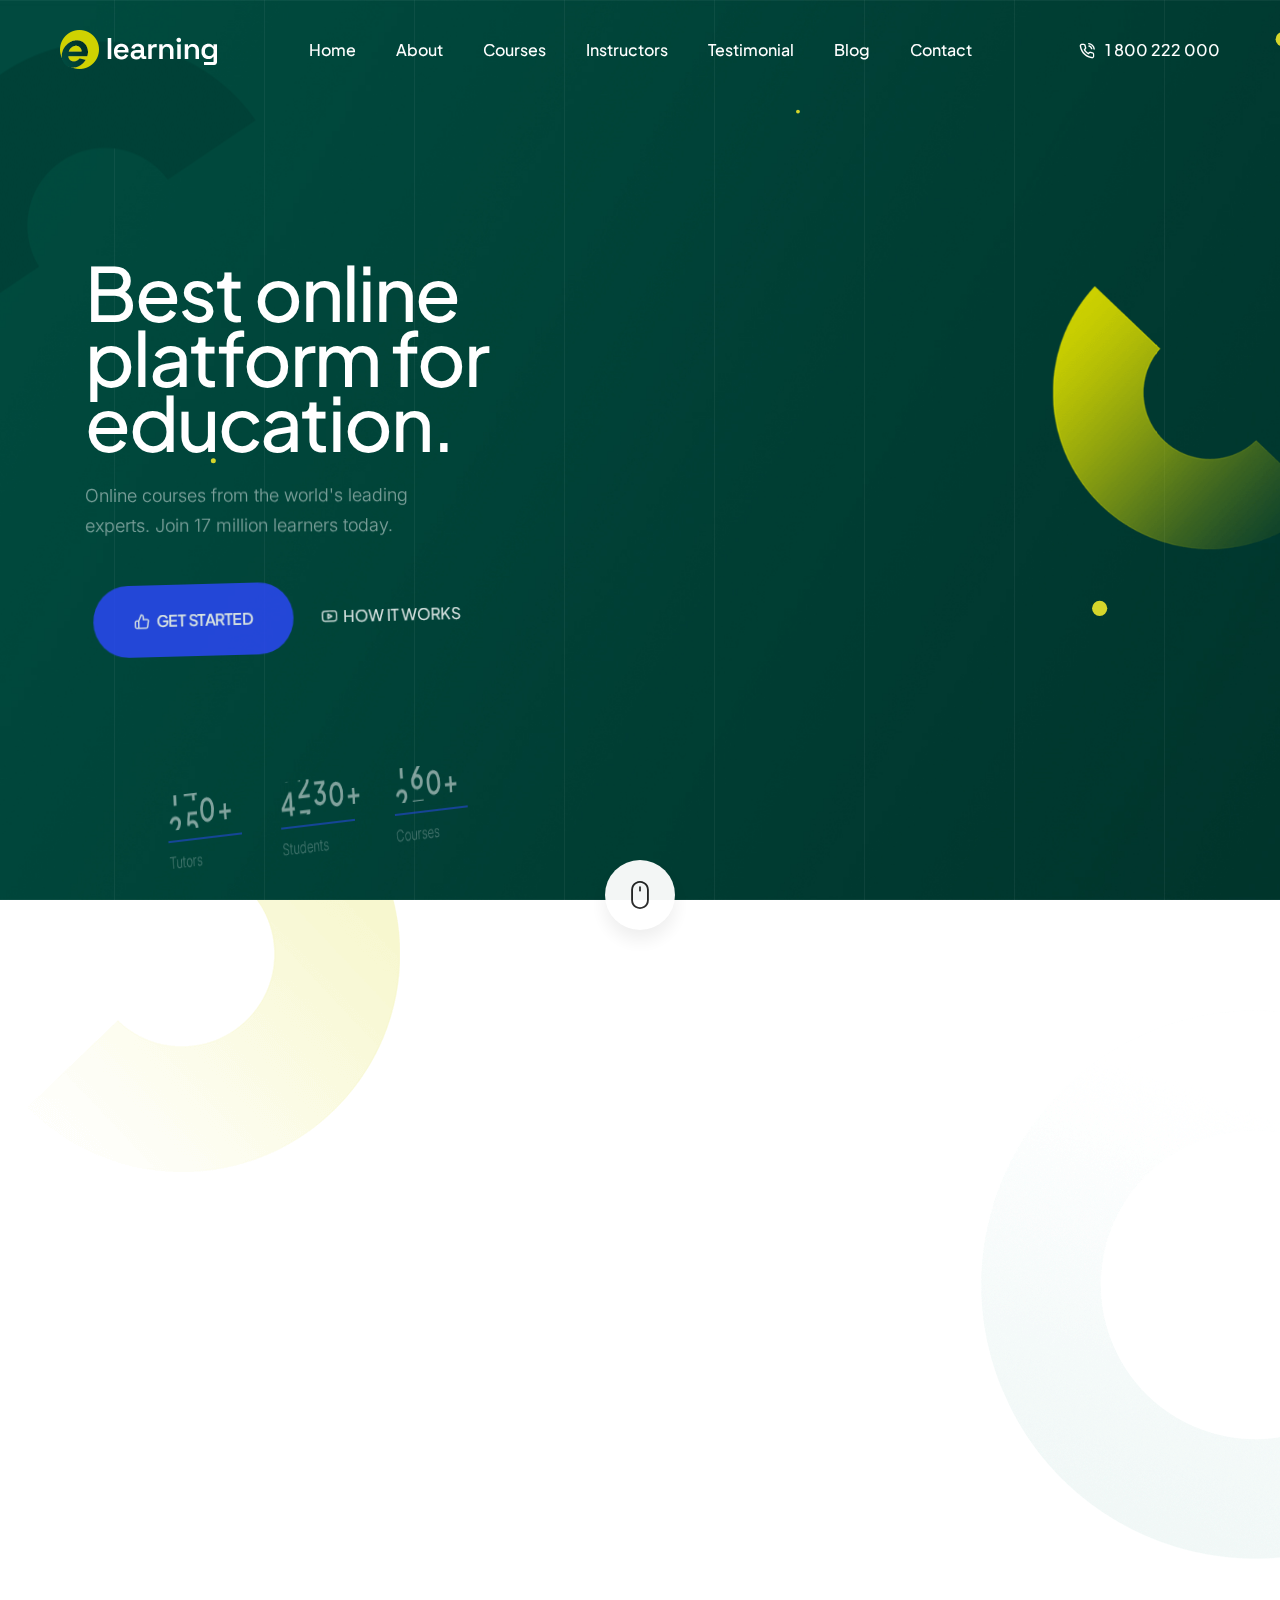
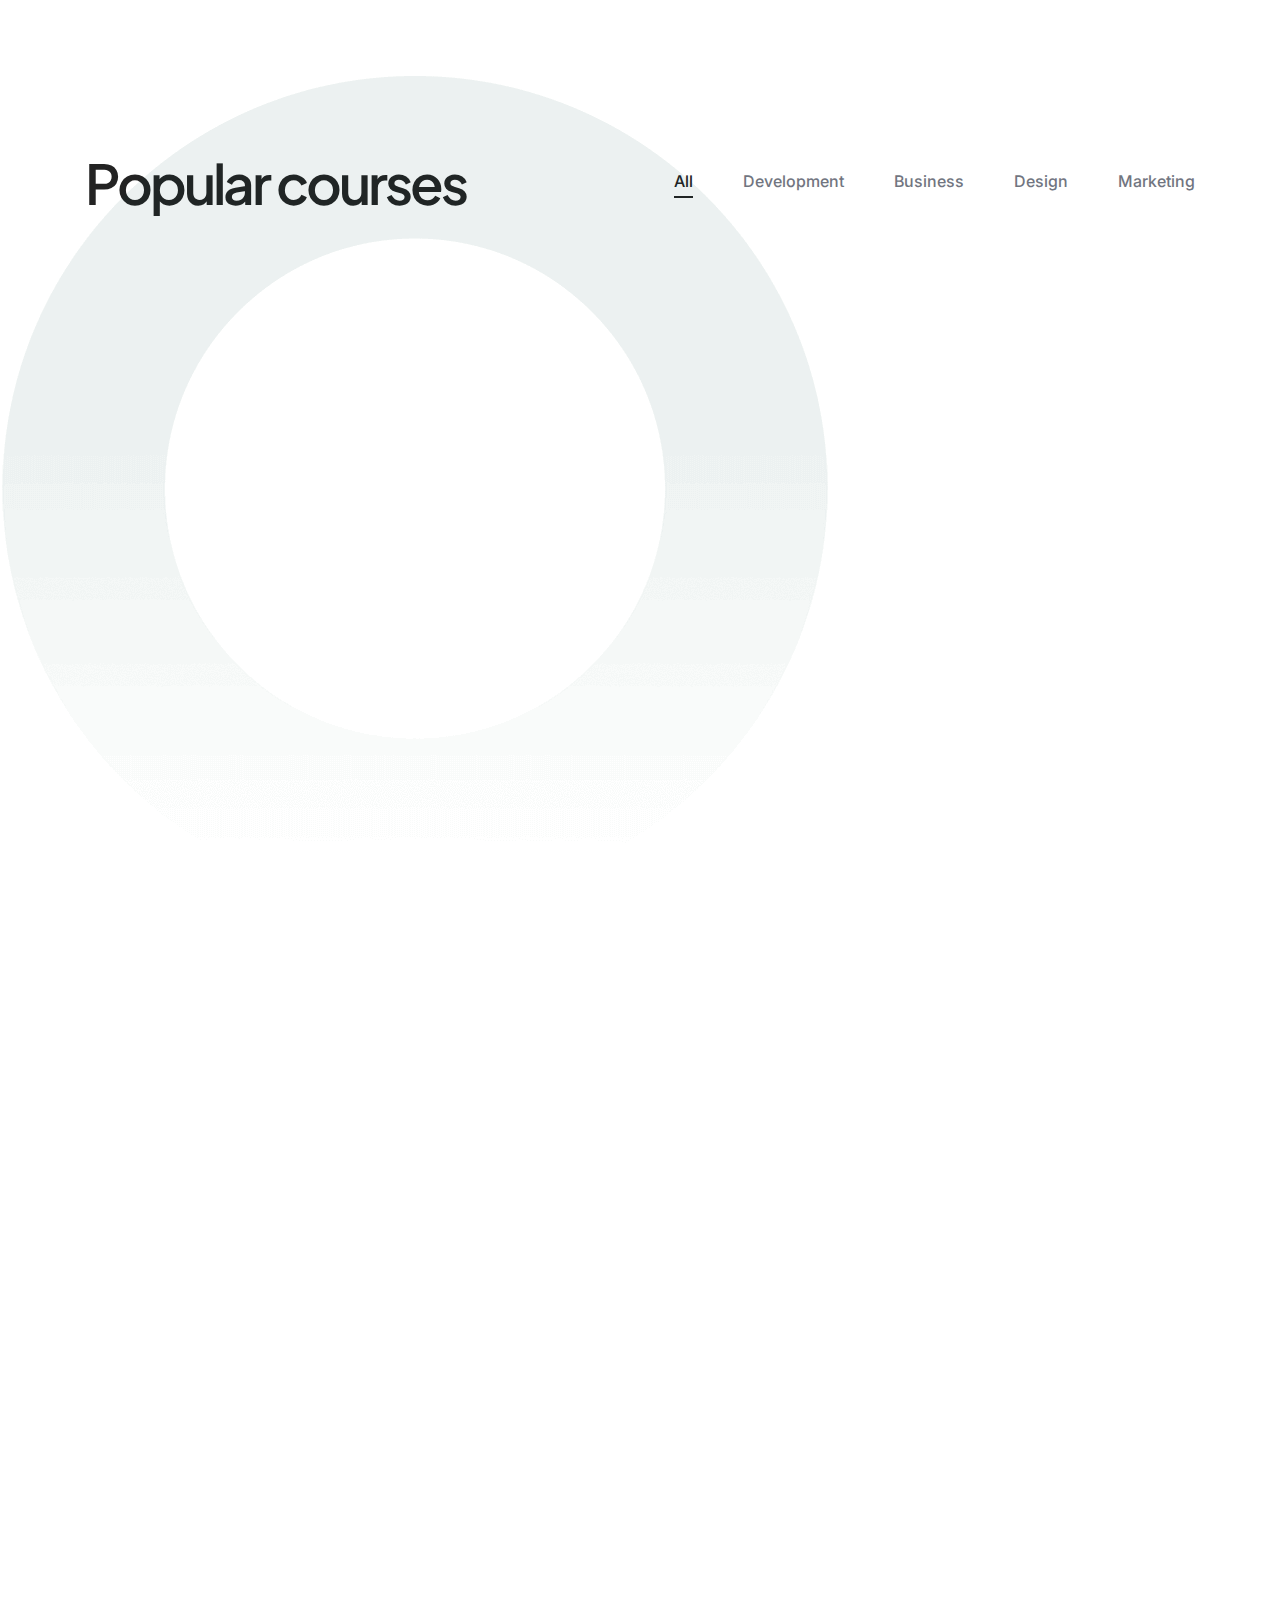
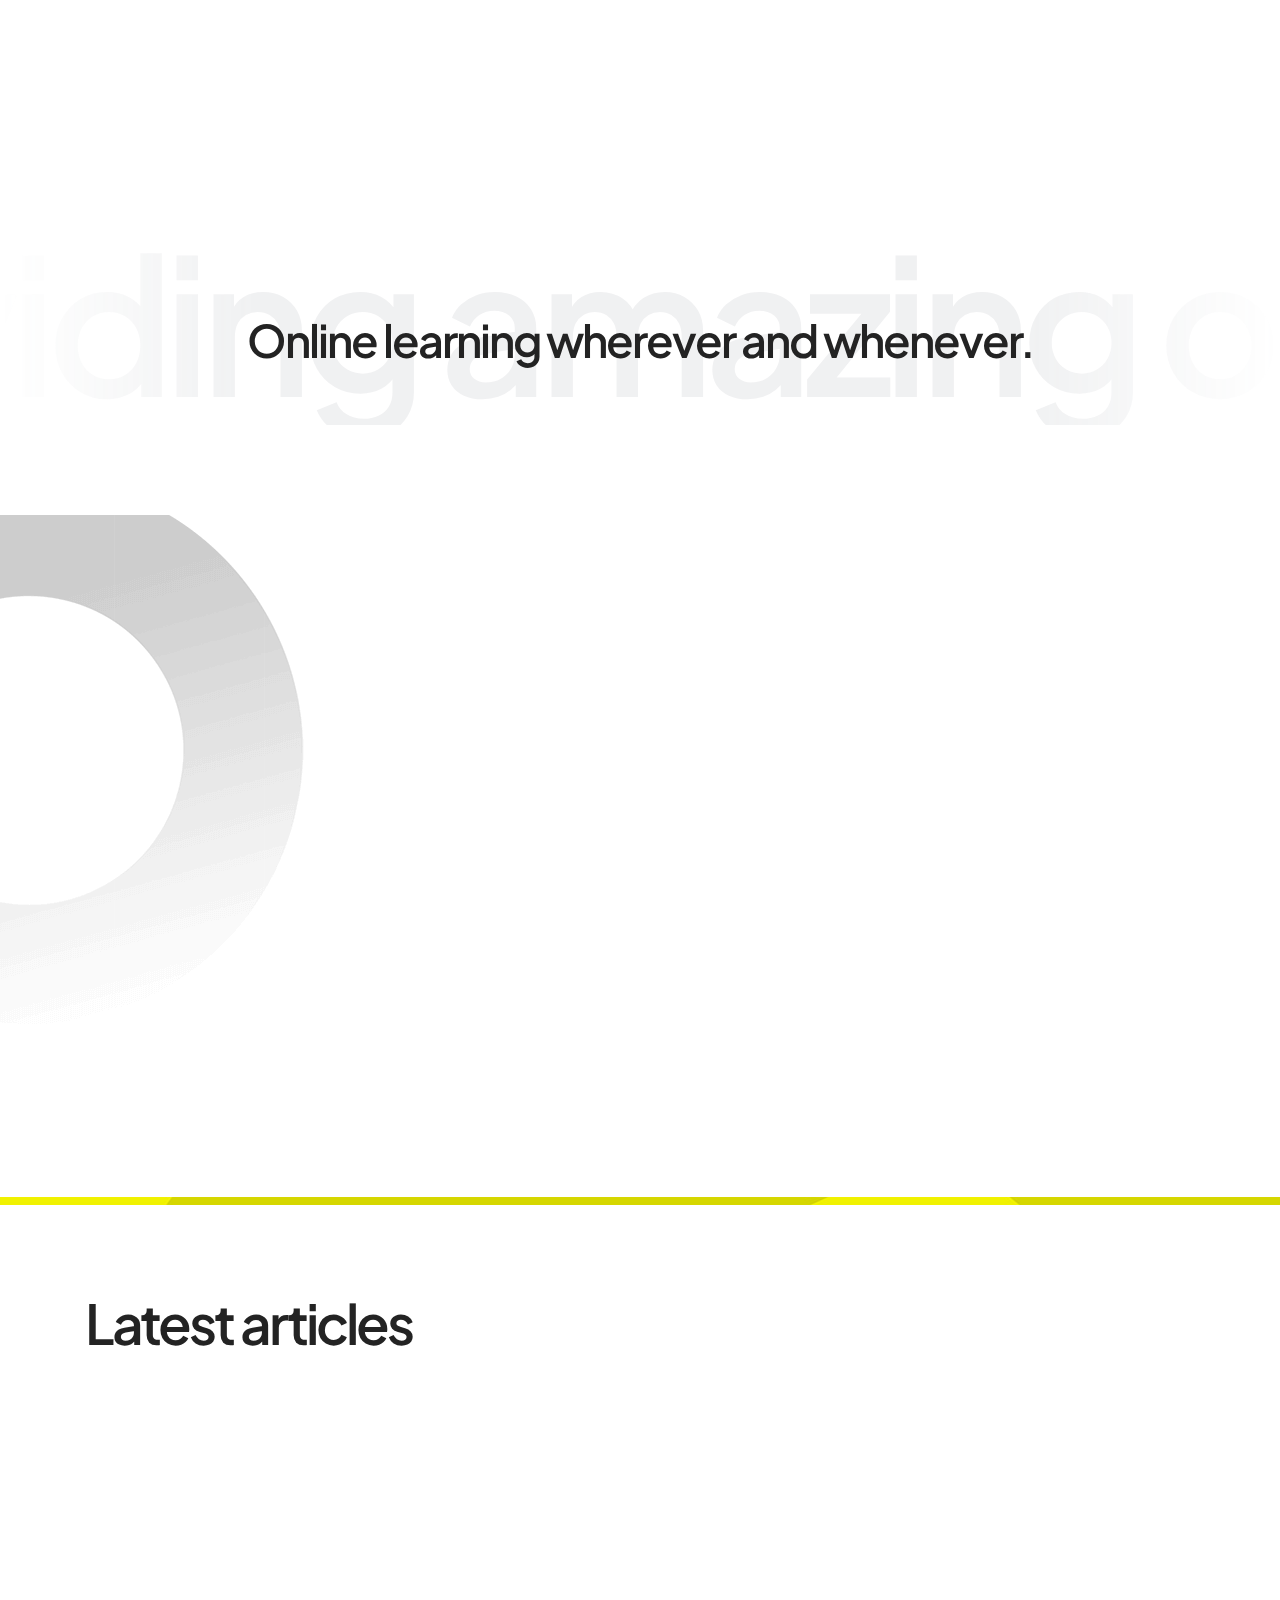
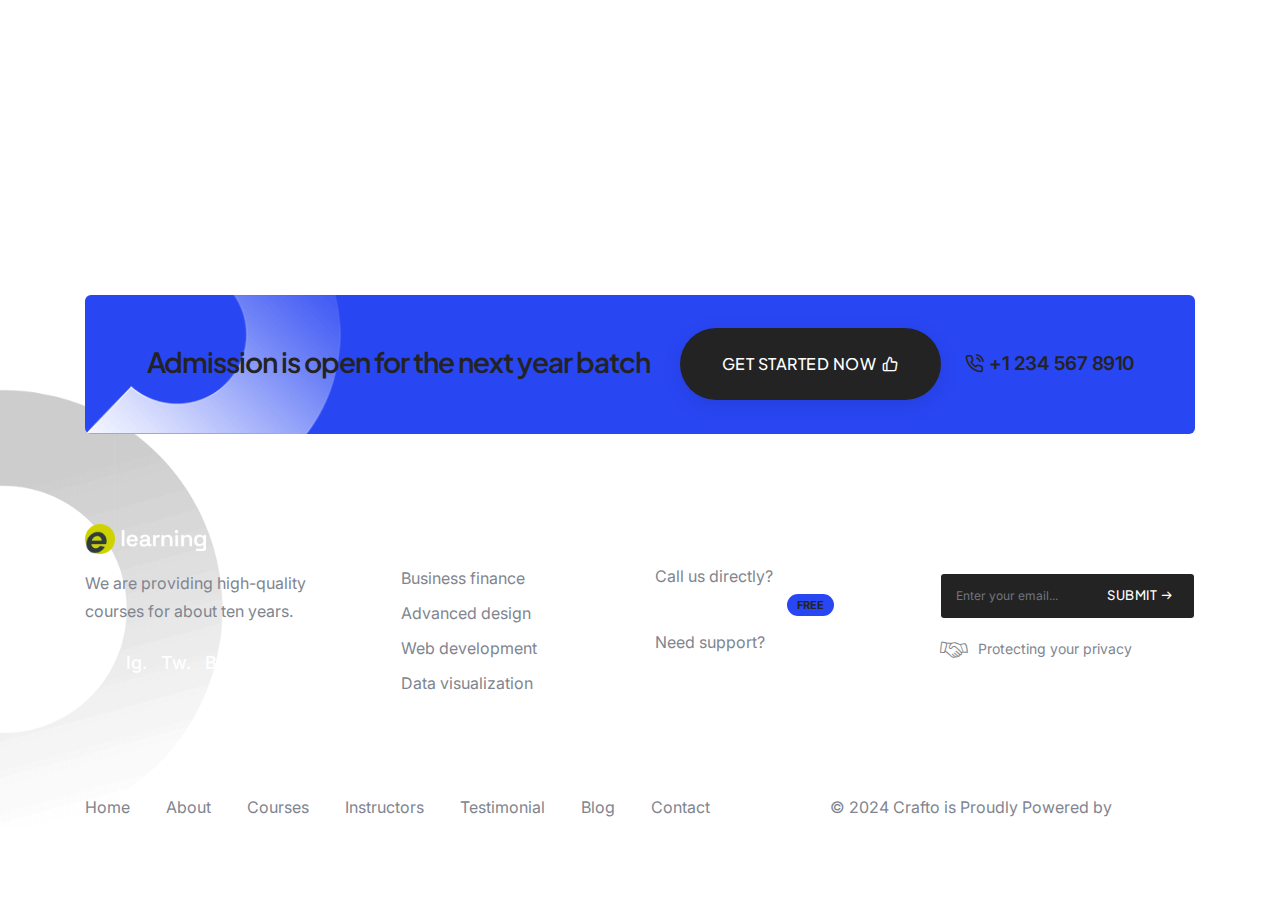
==== index.html @ f174a722 "Adding files" ====
<!doctype html>
<html class="no-js" lang="en">
    <head>
        <title>Pesa Monitor by EMTBZA - Addressing the lack of transparency and accountability in African economic growth</title>
        <meta charset="utf-8">
        <meta http-equiv="X-UA-Compatible" content="IE=edge" />
        <meta name="author" content="ThemeZaa">
        <meta name="viewport" content="width=device-width,initial-scale=1.0" />
        <meta name="description" content="Elevate your online presence with Crafto - a modern, versatile, multipurpose Bootstrap 5 responsive HTML5, SCSS template using highly creative 48+ ready demos.">
        <!-- favicon icon -->
        <link rel="shortcut icon" href="images/favicon.png">
        <link rel="apple-touch-icon" href="images/apple-touch-icon-57x57.png">
        <link rel="apple-touch-icon" sizes="72x72" href="images/apple-touch-icon-72x72.png">
        <link rel="apple-touch-icon" sizes="114x114" href="images/apple-touch-icon-114x114.png">
        <!-- google fonts preconnect -->
        <link rel="preconnect" href="https://fonts.googleapis.com" crossorigin>
        <link rel="preconnect" href="https://fonts.gstatic.com" crossorigin>
        <!-- style sheets and font icons -->
        <link rel="stylesheet" href="css/vendors.min.css"/>
        <link rel="stylesheet" href="css/icon.min.css"/>
        <link rel="stylesheet" href="css/style.css"/>
        <link rel="stylesheet" href="css/responsive.css"/>
        <link rel="stylesheet" href="demos/elearning/elearning.css" />
    </head>
    <body data-mobile-nav-trigger-alignment="right" data-mobile-nav-style="modern" data-mobile-nav-bg-color="#313e3b">
        <!-- start header -->
        <header> 
            <!-- start navigation -->
            <nav class="navbar navbar-expand-lg header-transparent bg-transparent header-reverse" data-header-hover="light">
                <div class="container-fluid">
                    <div class="col-auto col-lg-2 me-lg-0 me-auto">
                        <a class="navbar-brand" href="demo-elearning.html">
                            <img src="images/demo-elearning-logo-white.png" data-at2x="images/demo-elearning-logo-white@2x.png" alt="" class="default-logo">
                            <img src="images/demo-elearning-logo-black.png" data-at2x="images/demo-elearning-logo-black@2x.png" alt="" class="alt-logo">
                            <img src="images/demo-elearning-logo-black.png" data-at2x="images/demo-elearning-logo-black@2x.png" alt="" class="mobile-logo"> 
                        </a>
                    </div>
                    <div class="col-auto menu-order position-static">
                        <button class="navbar-toggler float-start" type="button" data-bs-toggle="collapse" data-bs-target="#navbarNav" aria-controls="navbarNav" aria-label="Toggle navigation">
                            <span class="navbar-toggler-line"></span>
                            <span class="navbar-toggler-line"></span>
                            <span class="navbar-toggler-line"></span>
                            <span class="navbar-toggler-line"></span>
                        </button>
                        <div class="collapse navbar-collapse" id="navbarNav"> 
                            <ul class="navbar-nav alt-font"> 
                                <li class="nav-item"><a href="demo-elearning.html" class="nav-link">Home</a></li>
                                <li class="nav-item"><a href="demo-elearning-about.html" class="nav-link">About</a></li>
                                <li class="nav-item dropdown dropdown-with-icon">
                                    <a href="demo-elearning-courses.html" class="nav-link">Courses</a>
                                    <i class="fa-solid fa-angle-down dropdown-toggle" id="navbarDropdownMenuLink" role="button" data-bs-toggle="dropdown" aria-expanded="false"></i>
                                    <ul class="dropdown-menu" aria-labelledby="navbarDropdownMenuLink">
                                        <li>
                                            <a href="demo-elearning-courses-details.html"><i class="bi bi-laptop"></i>
                                                <div class="submenu-icon-content">
                                                    <span>Development</span>
                                                    <p>Develop professional skills</p>
                                                </div>
                                            </a>
                                        </li>
                                        <li>
                                            <a href="demo-elearning-courses-details.html"><i class="bi bi-briefcase"></i>
                                                <div class="submenu-icon-content">
                                                    <span>Business</span>
                                                    <p>Advance your business</p>
                                                </div>
                                            </a>
                                        </li>
                                        <li>
                                            <a href="demo-elearning-courses-details.html"><i class="bi bi-vector-pen"></i>
                                                <div class="submenu-icon-content">
                                                    <span>Design</span>
                                                    <p>Design skills & concepts</p>
                                                </div>
                                            </a>
                                        </li>
                                        <li>
                                            <a href="demo-elearning-courses-details.html"><i class="bi bi-megaphone"></i>
                                                <div class="submenu-icon-content">
                                                    <span>Marketing</span>
                                                    <p>New age marketing skills</p>
                                                </div>
                                            </a>
                                        </li>
                                    </ul>
                                </li>
                                <li class="nav-item"><a href="demo-elearning-instructors.html" class="nav-link">Instructors</a></li>
                                <li class="nav-item"><a href="demo-elearning-testimonial.html" class="nav-link">Testimonial</a></li>
                                <li class="nav-item"><a href="demo-elearning-blog.html" class="nav-link">Blog</a></li>
                                <li class="nav-item"><a href="demo-elearning-contact.html" class="nav-link">Contact</a></li>
                            </ul>
                        </div>
                    </div>
                    <div class="col-auto col-lg-2 text-end d-none d-sm-flex">
                        <div class="header-icon">
                            <div><div class="alt-font fw-500 lg-fs-15"><a href="tel:1800222000" class="widget-text text-white-hover"><i class="feather icon-feather-phone-call me-10px lg-me-5px"></i>1 800 222 000</a></div></div>
                        </div>  
                    </div>
                </div>
            </nav>
            <!-- end navigation -->
        </header>
        <!-- end header --> 
        <!-- start section -->
        <section class="p-0 overflow-hidden bg-dark-gray full-screen ipad-top-space-margin md-h-auto position-relative md-pb-70px sm-pb-40px cover-background" style="background-image: url('images/demo-elearning-hero-bg.jpg')">
            <div class="background-position-center-top h-100 w-100 position-absolute left-0px top-0" style="background-image: url('images/vertical-line-bg-small.svg')"></div>
            <div id="particles-style-01" class="h-100 position-absolute left-0px top-0 w-100" data-particle="true" data-particle-options='{"particles": {"number": {"value": 6,"density": {"enable": true,"value_area": 2000}},"color": {"value": ["#d5d52b", "#d5d52b", "#d5d52b", "#d5d52b", "#d5d52b"]},"shape": {"type": "circle","stroke":{"width":0,"color":"#000000"}},"opacity": {"value": 1,"random": false,"anim": {"enable": false,"speed": 1,"sync": false}},"size": {"value": 8,"random": true,"anim": {"enable": false,"sync": true}},"line_linked":{"enable":false,"distance":0,"color":"#ffffff","opacity":1,"width":1},"move": {"enable": true,"speed":1,"direction": "right","random": false,"straight": false}},"interactivity": {"detect_on": "canvas","events": {"onhover": {"enable": false,"mode": "repulse"},"onclick": {"enable": false,"mode": "push"},"resize": true}},"retina_detect": false}'></div> 
            <div class="position-absolute left-minus-80px top-25" data-bottom-top="transform: translateY(-80px)" data-top-bottom="transform: translateY(80px)">
                <img src="images/demo-elearning-01.png" alt="">
            </div>
            <div class="container h-100">
                <div class="row align-items-center justify-content-center h-100">
                    <div class="col-xl-5 col-lg-6 col-md-12 text-white text-center text-lg-start position-relative z-index-1 d-flex flex-column justify-content-center h-100 md-mt-50px md-mb-20px xs-mb-10px" data-anime='{ "el": "childs", "opacity": [0, 1], "rotateY": [90, 0], "rotateZ": [-10, 0], "translateY": [80, 0], "translateZ": [50, 0], "staggervalue": 200, "duration": 600, "delay": 100, "easing": "easeOutCirc" }'>
                        <span class="alt-font fs-75 lh-65 sm-fs-60 fw-500 mb-25px ls-minus-2px">Best online platform for education.</span>
                        <div class="mb-30px w-80 md-w-60 sm-w-100 d-block mx-auto mx-lg-0 overflow-hidden">
                            <span class="fs-18 fw-300 opacity-5 d-inline-block">Online courses from the world's leading experts. Join 17 million learners today.</span>
                        </div>
                        <div class="overflow-hidden">
                            <a href="demo-elearning-contact.html" class="btn btn-extra-large btn-base-color btn-rounded btn-switch-text fw-600 d-inline-block me-25px sm-me-10px align-middle left-icon">
                                <span>
                                    <span><i class="feather icon-feather-thumbs-up"></i></span>
                                    <span class="btn-double-text ls-minus-05px" data-text="Get started">Get started</span>
                                </span>
                            </a>
                            <a href="https://www.youtube.com/watch?v=cfXHhfNy7tU" class="btn btn-link btn-hover-animation-switch btn-extra-large text-white popup-youtube btn-icon-left">
                                <span>
                                    <span class="btn-text">How it works</span>
                                    <span class="btn-icon"><i class="feather icon-feather-youtube"></i></span>
                                    <span class="btn-icon"><i class="feather icon-feather-youtube"></i></span>
                                </span> 
                            </a>
                        </div>
                        <div class="row row-cols-3 justify-content-center counter-style-04 w-100 md-w-auto position-absolute lg-position-relative bottom-80px lg-bottom-0px lg-mt-50px">
                            <!-- start counter item -->
                            <div class="col text-center text-lg-start">
                                <h5 class="vertical-counter d-inline-flex alt-font text-white fw-600 mb-10px" data-text="+" data-to="260"></h5>
                                <div class="divider-style-03 divider-style-03-01 border-2 border-color-base-color mb-5px w-80 xs-w-90 md-mx-auto"></div>
                                <span class="fw-300 text-white opacity-5">Tutors</span>
                            </div>
                            <!-- end counter item -->
                            <!-- start counter item -->
                            <div class="col text-center text-lg-start">
                                <h5 class="vertical-counter d-inline-flex alt-font text-white fw-600 mb-10px" data-text="+" data-to="5340"></h5>
                                <div class="divider-style-03 divider-style-03-01 border-2 border-color-base-color mb-5px w-80 xs-w-90 md-mx-auto"></div>
                                <span class="fw-300 text-white opacity-5">Students</span>
                            </div>
                            <!-- end counter item -->
                            <!-- start counter item -->
                            <div class="col text-center text-lg-start">
                                <h5 class="vertical-counter d-inline-flex alt-font text-white fw-600 mb-10px" data-text="+" data-to="280"></h5>
                                <div class="divider-style-03 divider-style-03-01 border-2 border-color-base-color mb-5px w-80 xs-w-90 md-mx-auto"></div>
                                <span class="fw-300 text-white opacity-5">Courses</span>
                            </div>
                            <!-- end counter item -->
                        </div>
                    </div>
                    <div class="col-xl-7 col-lg-6 pt-30px lg-pt-0">
                        <div class="position-relative outside-box-right-10 md-outside-box-right-0 atropos" data-atropos>
                            <div class="atropos-scale">
                                <div class="atropos-rotate">
                                    <div class="atropos-inner text-center w-100">
                                        <div data-atropos-offset="-1" class="position-absolute left-0px right-0px">
                                            <img src="https://via.placeholder.com/975x990" alt="">
                                        </div>
                                        <img data-atropos-offset="1" class="position-relative z-index-9 animation-float" src="images/demo-elearning-hero-banner-02.png" alt="">
                                    </div> 
                                </div>
                            </div>
                        </div>
                    </div>
                </div> 
            </div>
        </section>
        <!-- end section -->
        <!-- start section -->
        <section id="down-section" class="background-position-left-top background-no-repeat position-relative" style="background-image: url('images/demo-elearning-02.png')">
            <div class="position-absolute right-0px top-30px" data-bottom-top="transform: translateY(80px)" data-top-bottom="transform: translateY(-80px)">
                <img src="images/demo-elearning-04.png" alt="">
            </div>
            <div class="container">
                <div class="text-center position-absolute top-minus-40px left-0px right-0px z-index-1 d-none d-md-inline-block" data-anime='{ "opacity": [0, 1], "translate": [0, 0], "staggervalue": 100, "easing": "easeOutQuad" }'>
                    <a href="#down-section" class="d-block section-link">
                        <div class="d-flex justify-content-center align-items-center mx-auto box-shadow-medium-bottom rounded-circle h-70px w-70px text-dark-gray bg-white">
                            <i class="bi bi-mouse icon-very-medium lh-0px"></i>
                        </div>
                    </a>
                </div>
                <div class="row justify-content-center">                    
                    <div class="col-lg-5 col-md-10 position-relative md-mb-40px sm-mb-25px" data-anime='{ "opacity": [0,1], "duration": 600, "delay":100, "staggervalue": 300, "easing": "easeOutQuad" }'>
                        <div class="icon-with-text-style-08 mb-20px">
                            <div class="feature-box feature-box-left-icon-middle">
                                <div class="feature-box-icon feature-box-icon-rounded w-55px h-55px rounded-circle bg-yellow me-15px">
                                    <i class="bi bi-award d-inline-block icon-extra-medium text-dark-gray"></i> 
                                </div>
                                <div class="feature-box-content last-paragraph-no-margin">
                                    <span class="d-inline-block alt-font fs-19 fw-500 ls-minus-05px text-dark-gray">Guaranteed and certified</span>
                                </div>
                            </div>
                        </div>
                        <h2 class="alt-font text-dark-gray fw-600 ls-minus-3px mx-auto">Online learning wherever and whenever.</h2>
                        <a href="demo-elearning-about.html" class="btn btn-large btn-dark-gray btn-box-shadow btn-rounded btn-switch-text">
                            <span>
                                <span class="btn-double-text" data-text="Learn more">Learn more</span>
                                <span><i class="fa-solid fa-arrow-right"></i></span>
                            </span>
                        </a>
                        <div class="d-flex align-items-center fw-500 text-dark-gray w-100 position-absolute md-position-relative bottom-0 left-minus-5px md-mt-15px"><img src="https://via.placeholder.com/156x113" alt=""><span class="d-inline-block position-relative lh-24">Online courses from <a href="demo-elearning-instructors.html" class="fw-600 text-decoration-line-bottom text-dark-gray ">experts.</a></span></div>
                    </div>
                    <div class="col-xl-6 col-lg-7 col-md-10 offset-xl-1 position-relative mt-minus-1">
                        <div class="row row-cols-auto row-cols-sm-2" data-anime='{ "el": "childs", "translateX": [30, 0], "translateY": [30, 0], "opacity": [0,1], "duration": 600, "delay":100, "staggervalue": 300, "easing": "easeOutQuad" }'>
                            <!-- start features box item -->
                            <div class="col align-self-start">
                                <div class="feature-box text-start ps-30px pe-30px xl-pe-5px sm-pe-0">
                                    <div class="feature-box-icon position-absolute left-0px top-0px">
                                        <h2 class="alt-font fs-100 fw-700 ls-minus-1px opacity-1 mb-0">01</h2>
                                    </div>
                                    <div class="feature-box-content last-paragraph-no-margin pt-30 md-pt-21 sm-pt-40px">
                                        <span class="text-dark-gray fs-20 d-inline-block fw-600 mb-5px">Flexible schedule</span>
                                        <p>eLearning allows learners to quickly and more easily complete their training.</p>
                                        <span class="w-60px h-3px bg-yellow d-inline-block"></span>
                                    </div>
                                </div>
                            </div>
                            <!-- end features box item -->
                            <!-- start features box item -->
                            <div class="col align-self-end mt-25 xs-mt-30px">
                                <div class="feature-box text-start ps-30px pe-30px xl-pe-5px sm-pe-0">
                                    <div class="feature-box-icon position-absolute left-0px top-0px">
                                        <h2 class="alt-font fs-100 fw-700 ls-minus-1px opacity-1 mb-0">02</h2>
                                    </div>
                                    <div class="feature-box-content last-paragraph-no-margin pt-30 md-pt-21 sm-pt-40px">
                                        <span class="text-dark-gray fs-20 d-inline-block fw-600 mb-5px">Pocket friendly</span>
                                        <p>eLearning allows learners to quickly and more easily complete their training.</p>
                                        <span class="w-60px h-3px bg-yellow d-inline-block"></span>
                                    </div>
                                </div>
                            </div>
                            <!-- end features box item -->
                            <!-- start features box item -->
                            <div class="col align-self-start mt-minus-12 xs-mt-30px">
                                <div class="feature-box text-start ps-30px pe-30px xl-pe-5px sm-pe-0">
                                    <div class="feature-box-icon position-absolute left-0px top-0px">
                                        <h2 class="alt-font fs-100 fw-700 ls-minus-1px opacity-1 mb-0">03</h2>
                                    </div>
                                    <div class="feature-box-content last-paragraph-no-margin pt-30 md-pt-21 sm-pt-40px">
                                        <span class="text-dark-gray fs-20 d-inline-block fw-600 mb-5px">Expert Instructor</span>
                                        <p>eLearning allows learners to quickly and more easily complete their training.</p>
                                        <span class="w-60px h-3px bg-yellow d-inline-block"></span>
                                    </div>
                                </div>
                            </div>
                            <!-- end features box item -->
                        </div>
                    </div>
                </div>
            </div>
        </section>
        <!-- end section -->
        <!-- start section -->
        <section class="bg-tranquil position-relative">
            <div class="position-absolute left-minus-200px top-25" data-bottom-top="transform: translateY(-80px)" data-top-bottom="transform: translateY(80px)">
                <img src="images/demo-elearning-bg-04.png" alt="">
            </div>
            <div class="container">
                <div class="row align-items-center mb-4">
                    <div class="col-xl-5 lg-mb-30px text-center text-xl-start">
                        <h2 class="alt-font text-dark-gray fw-600 ls-minus-3px mb-0">Popular courses</h2>
                    </div>
                    <div class="col-xl-7 tab-style-04 text-center text-xl-end">
                        <!-- filter navigation -->
                        <ul class="portfolio-filter fw-500 nav nav-tabs justify-content-center justify-content-xl-end border-0">
                            <li class="nav active"><a data-filter="*" href="#">All</a></li>
                            <li class="nav"><a data-filter=".development" href="#">Development</a></li>
                            <li class="nav"><a data-filter=".business" href="#">Business</a></li>
                            <li class="nav"><a data-filter=".design" href="#">Design</a></li>
                            <li class="nav"><a data-filter=".marketing" href="#">Marketing</a></li>
                        </ul>
                        <!-- end filter navigation --> 
                    </div>
                </div> 
                <div class="row" data-anime='{ "translateY": [50, 0], "opacity": [0,1], "duration": 1200, "delay": 0, "staggervalue": 150, "easing": "easeOutQuad" }'>
                    <div class="col-12 filter-content p-md-0">
                        <ul class="portfolio-wrapper grid-loading grid grid-3col xxl-grid-3col xl-grid-3col lg-grid-2col md-grid-2col sm-grid-1col xs-grid-1col gutter-extra-large">
                            <li class="grid-sizer"></li>
                            <!-- start portfolio item -->
                            <li class="grid-item design transition-inner-all">
                                <div class="services-box-style-06 border-radius-6px hover-box overflow-hidden box-shadow-large">
                                    <div class="image">
                                        <a href="demo-elearning-courses-details.html">
                                            <img src="https://via.placeholder.com/600x385" alt="">
                                        </a>
                                    </div> 
                                    <div class="bg-white position-relative">
                                        <div class="bg-dark-gray w-80px h-80px md-w-75px md-h-75px rounded-circle d-flex justify-content-center align-items-center fw-500 text-white fs-20 position-absolute right-30px top-minus-40px">$55</div>
                                        <div class="ps-35px pe-35px pt-30px pb-30px xl-ps-25px xl-pe-25px border-bottom border-color-transparent-dark-very-light">
                                            <span class="d-block mb-10px"><a href="demo-elearning-courses.html" class="text-dark-gray text-uppercase fs-15 fw-600 services-text">Design</a><span class="fs-16">Matthew taylor</span></span>
                                            <div class="d-flex align-items-center mb-5px">
                                                <a href="demo-elearning-courses-details.html" class="text-dark-gray fw-600 fs-19 md-fs-18 lh-28 w-90">Business accounting and taxation fundamental</a>
                                            </div>
                                            <div class="d-flex align-items-center">
                                                <div class="d-inline-block me-auto">
                                                    <div class="review-star-icon float-start">
                                                        <i class="bi bi-star-fill"></i><i class="bi bi-star-fill"></i><i class="bi bi-star-fill"></i><i class="bi bi-star-fill"></i><i class="bi bi-star-fill"></i>
                                                    </div>
                                                    <div class="fs-15 float-start ms-5px position-relative top-2px">(20 Reviews)</div>
                                                </div>
                                            </div>
                                        </div> 
                                        <div class="d-flex justify-content-center align-items-center ps-35px pe-35px xl-ps-20px xl-pe-20px pt-15px pb-20px">
                                            <div class="me-auto">
                                                <i class="feather icon-feather-clipboard text-dark-gray d-inline-block me-5px"></i><span class="fs-16 text-dark-gray fw-500">10 Lessons</span>
                                            </div>
                                            <div class="d-flex align-items-center">
                                                <i class="feather icon-feather-users text-dark-gray d-inline-block me-5px"></i><span class="fs-16 text-dark-gray fw-500">18 Students</span>
                                            </div>  
                                        </div>
                                    </div>
                                </div>
                            </li>
                            <!-- end portfolio item -->
                            <!-- start portfolio item -->
                            <li class="grid-item business marketing transition-inner-all">
                                <div class="services-box-style-06 border-radius-6px hover-box overflow-hidden box-shadow-large">
                                    <div class="image">
                                        <a href="demo-elearning-courses-details.html">
                                            <img src="https://via.placeholder.com/600x385" alt="">
                                        </a>
                                    </div> 
                                    <div class="bg-white position-relative">
                                        <div class="bg-dark-gray w-80px h-80px md-w-75px md-h-75px rounded-circle d-flex justify-content-center align-items-center fw-500 text-white fs-20 position-absolute right-30px top-minus-40px">$65</div>
                                        <div class="ps-35px pe-35px pt-30px pb-30px xl-ps-25px xl-pe-25px border-bottom border-color-transparent-dark-very-light">
                                            <span class="d-block mb-10px"><a href="demo-elearning-courses.html" class="text-dark-gray text-uppercase fs-15 fw-600 services-text">Finance</a><span class="fs-16">Leonel mooney</span></span>
                                            <div class="d-flex align-items-center mb-5px">
                                                <a href="demo-elearning-courses-details.html" class="text-dark-gray fw-600 fs-19 md-fs-18 lh-28 w-90">Finance fundamentals of management and planning</a>
                                            </div>
                                            <div class="d-flex align-items-center">
                                                <div class="d-inline-block me-auto">
                                                    <div class="review-star-icon float-start">
                                                        <i class="bi bi-star-fill"></i><i class="bi bi-star-fill"></i><i class="bi bi-star-fill"></i><i class="bi bi-star-fill"></i><i class="bi bi-star-fill"></i>
                                                    </div>
                                                    <div class="fs-15 float-start ms-5px position-relative top-2px">(39 Reviews)</div>
                                                </div>
                                            </div>
                                        </div> 
                                        <div class="d-flex justify-content-center align-items-center ps-35px pe-35px xl-ps-25px xl-pe-25px pt-15px pb-20px">
                                            <div class="me-auto">
                                                <i class="feather icon-feather-clipboard text-dark-gray d-inline-block me-5px"></i><span class="fs-16 text-dark-gray fw-500">22 Lessons</span>
                                            </div>
                                            <div>
                                                <i class="feather icon-feather-users text-dark-gray d-inline-block me-5px"></i><span class="fs-16 text-dark-gray fw-500">30 Students</span>
                                            </div>  
                                        </div>
                                    </div>
                                </div>
                            </li>
                            <!-- end portfolio item -->
                            <!-- start portfolio item -->
                            <li class="grid-item development marketing transition-inner-all">
                                <div class="services-box-style-06 border-radius-6px hover-box overflow-hidden box-shadow-large">
                                    <div class="image">
                                        <a href="demo-elearning-courses-details.html">
                                            <img src="https://via.placeholder.com/600x385" alt="">
                                        </a>
                                    </div> 
                                    <div class="bg-white position-relative">
                                        <div class="bg-dark-gray w-80px h-80px md-w-75px md-h-75px rounded-circle d-flex justify-content-center align-items-center fw-500 text-white fs-20 position-absolute right-30px top-minus-40px">$80</div>
                                        <div class="ps-35px pe-35px pt-30px pb-30px xl-ps-25px xl-pe-25px border-bottom border-color-transparent-dark-very-light">
                                            <span class="d-block mb-10px"><a href="demo-elearning-courses.html" class="text-dark-gray text-uppercase fs-15 fw-600 services-text">Design</a><span class="fs-16">Herman miller</span></span>
                                            <div class="d-flex align-items-center mb-5px">
                                                <a href="demo-elearning-courses-details.html" class="text-dark-gray fw-600 fs-19 md-fs-18 lh-28 w-90">Introduction to application design and development</a>
                                            </div>
                                            <div class="d-flex align-items-center">
                                                <div class="d-inline-block me-auto">
                                                    <div class="review-star-icon float-start">
                                                        <i class="bi bi-star-fill"></i><i class="bi bi-star-fill"></i><i class="bi bi-star-fill"></i><i class="bi bi-star-fill"></i><i class="bi bi-star-fill"></i>
                                                    </div>
                                                    <div class="fs-15 float-start ms-5px position-relative top-2px">(55 Reviews)</div>
                                                </div>
                                            </div>
                                        </div> 
                                        <div class="d-flex justify-content-center align-items-center ps-35px pe-35px xl-ps-25px xl-pe-25px pt-15px pb-20px">
                                            <div class="me-auto">
                                                <i class="feather icon-feather-clipboard text-dark-gray d-inline-block me-5px"></i><span class="fs-16 text-dark-gray fw-500">15 Lessons</span>
                                            </div>
                                            <div>
                                                <i class="feather icon-feather-users text-dark-gray d-inline-block me-5px"></i><span class="fs-16 text-dark-gray fw-500">55 Students</span>
                                            </div>  
                                        </div>
                                    </div>
                                </div>
                            </li>
                            <!-- end portfolio item -->
                            <!-- start portfolio item -->
                            <li class="grid-item business design transition-inner-all">
                                <div class="services-box-style-06 border-radius-6px hover-box overflow-hidden box-shadow-large">
                                    <div class="image">
                                        <a href="demo-elearning-courses-details.html">
                                            <img src="https://via.placeholder.com/600x385" alt="">
                                        </a>
                                    </div> 
                                    <div class="bg-white position-relative">
                                        <div class="bg-dark-gray w-80px h-80px md-w-75px md-h-75px rounded-circle d-flex justify-content-center align-items-center fw-500 text-white fs-20 position-absolute right-30px top-minus-40px">$60</div>
                                        <div class="ps-35px pe-35px pt-30px pb-30px xl-ps-25px xl-pe-25px border-bottom border-color-transparent-dark-very-light">
                                            <span class="d-block mb-10px"><a href="demo-elearning-courses.html" class="text-dark-gray text-uppercase fs-15 fw-600 services-text">Medicine</a><span class="fs-16">Shoko mugikura</span></span>
                                            <div class="d-flex align-items-center mb-5px">
                                                <a href="demo-elearning-courses-details.html" class="text-dark-gray fw-600 fs-19 md-fs-18 lh-28 w-90">Genetic testing and sequencing technique</a>
                                            </div>
                                            <div class="d-flex align-items-center">
                                                <div class="d-inline-block me-auto">
                                                    <div class="review-star-icon float-start">
                                                        <i class="bi bi-star-fill"></i><i class="bi bi-star-fill"></i><i class="bi bi-star-fill"></i><i class="bi bi-star-fill"></i><i class="bi bi-star-fill"></i>
                                                    </div>
                                                    <div class="fs-15 float-start ms-5px position-relative top-2px">(42 Reviews)</div>
                                                </div>
                                            </div>
                                        </div> 
                                        <div class="d-flex justify-content-center align-items-center ps-35px pe-35px xl-ps-25px xl-pe-25px pt-15px pb-20px">
                                            <div class="me-auto">
                                                <i class="feather icon-feather-clipboard text-dark-gray d-inline-block me-5px"></i><span class="fs-16 text-dark-gray fw-500">10 Lessons</span>
                                            </div>
                                            <div>
                                                <i class="feather icon-feather-users text-dark-gray d-inline-block me-5px"></i><span class="fs-16 text-dark-gray fw-500">34 Students</span>
                                            </div>  
                                        </div>
                                    </div>
                                </div>
                            </li>
                            <!-- end portfolio item -->
                            <!-- start portfolio item -->
                            <li class="grid-item development design transition-inner-all">
                                <div class="services-box-style-06 border-radius-6px hover-box overflow-hidden box-shadow-large">
                                    <div class="image">
                                        <a href="demo-elearning-courses-details.html">
                                            <img src="https://via.placeholder.com/600x385" alt="">
                                        </a>
                                    </div> 
                                    <div class="bg-white position-relative">
                                        <div class="bg-dark-gray w-80px h-80px md-w-75px md-h-75px rounded-circle d-flex justify-content-center align-items-center fw-500 text-white fs-20 position-absolute right-30px top-minus-40px">$70</div>
                                        <div class="ps-35px pe-35px pt-30px pb-30px xl-ps-25px xl-pe-25px border-bottom border-color-transparent-dark-very-light">
                                            <span class="d-block mb-10px"><a href="demo-elearning-courses.html" class="text-dark-gray text-uppercase fs-15 fw-600 services-text">Design</a><span class="fs-16">Alexa harvard</span></span>
                                            <div class="d-flex align-items-center mb-5px">
                                                <a href="demo-elearning-courses-details.html" class="text-dark-gray fw-600 fs-19 md-fs-18 lh-28 w-90">Introduction to web design and visualization</a>
                                            </div>
                                            <div class="d-flex align-items-center">
                                                <div class="d-inline-block me-auto">
                                                    <div class="review-star-icon float-start">
                                                        <i class="bi bi-star-fill"></i><i class="bi bi-star-fill"></i><i class="bi bi-star-fill"></i><i class="bi bi-star-fill"></i><i class="bi bi-star-fill"></i>
                                                    </div>
                                                    <div class="fs-15 float-start ms-5px position-relative top-2px">(56 Reviews)</div>
                                                </div>
                                            </div>
                                        </div> 
                                        <div class="d-flex justify-content-center align-items-center ps-35px pe-35px xl-ps-25px xl-pe-25px pt-15px pb-20px">
                                            <div class="me-auto">
                                                <i class="feather icon-feather-clipboard text-dark-gray d-inline-block me-5px"></i><span class="fs-16 text-dark-gray fw-500">20 Lessons</span>
                                            </div>
                                            <div>
                                                <i class="feather icon-feather-users text-dark-gray d-inline-block me-5px"></i><span class="fs-16 text-dark-gray fw-500">59 Students</span>
                                            </div>  
                                        </div>
                                    </div>
                                </div>
                            </li>
                            <!-- end portfolio item -->
                            <!-- start portfolio item -->
                            <li class="grid-item development business marketing transition-inner-all">
                                <div class="services-box-style-06 border-radius-6px hover-box overflow-hidden box-shadow-large">
                                    <div class="image">
                                        <a href="demo-elearning-courses-details.html">
                                            <img src="https://via.placeholder.com/600x385" alt="">
                                        </a>
                                    </div> 
                                    <div class="bg-white position-relative">
                                        <div class="bg-dark-gray w-80px h-80px md-w-75px md-h-75px rounded-circle d-flex justify-content-center align-items-center fw-500 text-white fs-20 position-absolute right-30px top-minus-40px">$45</div>
                                        <div class="ps-35px pe-35px pt-30px pb-30px xl-ps-25px xl-pe-25px border-bottom border-color-transparent-dark-very-light">
                                            <span class="d-block mb-10px"><a href="demo-elearning-courses.html" class="text-dark-gray text-uppercase fs-15 fw-600 services-text">Business</a><span class="fs-16">Leonel mooney</span></span>
                                            <div class="d-flex align-items-center mb-5px">
                                                <a href="demo-elearning-courses-details.html" class="text-dark-gray fw-600 fs-19 md-fs-18 lh-28 w-90">Improve your english vocabulary and language</a>
                                            </div>
                                            <div class="d-flex align-items-center">
                                                <div class="d-inline-block me-auto">
                                                    <div class="review-star-icon float-start">
                                                        <i class="bi bi-star-fill"></i><i class="bi bi-star-fill"></i><i class="bi bi-star-fill"></i><i class="bi bi-star-fill"></i><i class="bi bi-star-fill"></i>
                                                    </div>
                                                    <div class="fs-15 float-start ms-5px position-relative top-2px">(76 Reviews)</div>
                                                </div>
                                            </div>
                                        </div> 
                                        <div class="d-flex justify-content-center align-items-center ps-35px pe-35px xl-ps-25px xl-pe-25px pt-15px pb-20px">
                                            <div class="me-auto">
                                                <i class="feather icon-feather-clipboard text-dark-gray d-inline-block me-5px"></i><span class="fs-16 text-dark-gray fw-500">18 Lessons</span>
                                            </div>
                                            <div>
                                                <i class="feather icon-feather-users text-dark-gray d-inline-block me-5px"></i><span class="fs-16 text-dark-gray fw-500">80 Students</span>
                                            </div>  
                                        </div>
                                    </div>
                                </div>
                            </li>
                            <!-- end portfolio item --> 
                        </ul>
                    </div>
                </div>
                <div class="row justify-content-center" data-anime='{ "opacity": [0, 1], "translate": [0, 0], "staggervalue": 100, "easing": "easeOutQuad" }'>
                    <div class="col-12 text-center mt-5"> 
                        <span class="fs-20 text-dark-gray fw-500 ls-minus-05px">We help you find the perfect tutor. It's completely free. <a href="demo-elearning-courses.html" class="fw-600 text-dark-gray">Explore all courses<i class="fa-solid fa-arrow-right ms-5px icon-very-small"></i></a></span>
                    </div>
                </div>
            </div>
        </section>
        <!-- end section -->
        <!-- start section -->
        <section class="overflow-hidden">
            <div class="container">
                <div class="row justify-content-center align-items-center">
                    <div class="col-xl-7 col-lg-6 text-center md-mb-50px sm-mb-30px" data-anime='{ "el": "childs", "opacity": [0, 1], "duration": 600, "delay": 0, "staggervalue": 300, "easing": "easeOutQuad" }'>
                        <div class="position-relative pe-50px lg-pe-0 outside-box-left-10 md-outside-box-left-0 atropos" data-atropos>
                            <div class="atropos-scale">
                                <div class="atropos-rotate">
                                    <div class="atropos-inner text-center w-100 overflow-visible">
                                        <div data-atropos-offset="-5" class="position-absolute left-0px">
                                            <img src="https://via.placeholder.com/835x710" alt="">
                                        </div>
                                        <img data-atropos-offset="5" class="position-relative z-index-9" src="images/demo-elearning-06.png" alt="">
                                    </div> 
                                </div>
                            </div>
                        </div>
                    </div>
                    <div class="col-xl-5 col-lg-6 col-md-11 position-relative" data-anime='{ "el": "childs", "translateX": [30, 0], "translateY": [30, 0], "opacity": [0,1], "duration": 600, "delay": 100, "staggervalue": 300, "easing": "easeOutQuad" }'>
                        <div class="icon-with-text-style-08 mb-20px">
                            <div class="feature-box feature-box-left-icon-middle">
                                <div class="feature-box-icon feature-box-icon-rounded w-55px h-55px rounded-circle bg-yellow me-15px">
                                    <i class="bi bi-briefcase d-inline-block icon-extra-medium text-dark-gray"></i> 
                                </div>
                                <div class="feature-box-content last-paragraph-no-margin">
                                    <span class="d-inline-block alt-font fs-19 fw-500 ls-minus-05px text-dark-gray">Premium learning experience</span>
                                </div>
                            </div>
                        </div>
                        <h2 class="alt-font text-dark-gray fw-600 ls-minus-3px mb-40px sm-mb-25px mx-auto">Providing amazing online courses.</h2>
                        <div class="accordion accordion-style-06 text-start" id="accordion-style-07">
                            <!-- start accordion item -->
                            <div class="accordion-item active-accordion">
                                <div class="accordion-header">
                                    <a href="#" data-bs-toggle="collapse" data-bs-target="#accordion-style-07-01" aria-expanded="true" data-bs-parent="#accordion-style-07">
                                        <div class="accordion-title fs-18 position-relative pe-0 xs-lh-28px text-dark-gray fw-600 mb-0">Master the skills that matter to you</div>
                                    </a>
                                </div>
                                <div id="accordion-style-07-01" class="accordion-collapse collapse show" data-bs-parent="#accordion-style-07">
                                    <div class="accordion-body last-paragraph-no-margin">
                                        <p>Web-based training you can consume at your own pace. Courses are interactive.</p>
                                        <i class="line-icon-Address-Book icon-extra-double-large opacity-2"></i>
                                    </div>
                                </div>
                            </div>
                            <!-- end accordion item -->
                            <!-- start accordion item -->
                            <div class="accordion-item">
                                <div class="accordion-header">
                                    <a href="#" data-bs-toggle="collapse" data-bs-target="#accordion-style-07-02" aria-expanded="false" data-bs-parent="#accordion-style-07">
                                        <div class="accordion-title fs-18 position-relative pe-0 text-dark-gray fw-600 mb-0">Connect with effective methods</div>
                                    </a>
                                </div>
                                <div id="accordion-style-07-02" class="accordion-collapse collapse" data-bs-parent="#accordion-style-07">
                                    <div class="accordion-body last-paragraph-no-margin">
                                        <p>Web-based training you can consume at your own pace. Courses are interactive.</p>
                                        <i class="line-icon-Sand-watch icon-extra-double-large opacity-2"></i>
                                    </div>
                                </div>
                            </div>
                            <!-- end accordion item -->
                            <!-- start accordion item -->
                            <div class="accordion-item">
                                <div class="accordion-header">
                                    <a href="#" data-bs-toggle="collapse" data-bs-target="#accordion-style-07-03" aria-expanded="false" data-bs-parent="#accordion-style-07">
                                        <div class="accordion-title fs-18 position-relative pe-0 text-dark-gray fw-600 mb-0">Increase your learning skills</div>
                                    </a>
                                </div>
                                <div id="accordion-style-07-03" class="accordion-collapse collapse" data-bs-parent="#accordion-style-07">
                                    <div class="accordion-body last-paragraph-no-margin">
                                        <p>Web-based training you can consume at your own pace. Courses are interactive.</p>
                                        <i class="line-icon-Gear-2 icon-extra-double-large opacity-2"></i>
                                    </div>
                                </div>
                            </div>
                            <!-- end accordion item -->
                        </div>
                        <a href="demo-elearning-courses.html" class="btn btn-extra-large btn-dark-gray btn-box-shadow btn-rounded btn-switch-text mt-30px">
                            <span>
                                <span class="btn-double-text" data-text="Explore courses">Explore courses</span>
                                <span><i class="fa-solid fa-arrow-right"></i></span>
                            </span>
                        </a>
                    </div>
                </div>
            </div>
            <div class="container-fluid">
                <div class="row position-relative mt-40px xs-mt-20px">
                    <div class="col swiper swiper-width-auto feather-shadow text-center" data-slider-options='{ "slidesPerView": "auto", "spaceBetween":80, "centeredSlides": true, "speed": 30000, "loop": true, "pagination": { "el": ".slider-four-slide-pagination-2", "clickable": false }, "allowTouchMove": false, "autoplay": { "delay":1, "disableOnInteraction": false }, "navigation": { "nextEl": ".slider-four-slide-next-2", "prevEl": ".slider-four-slide-prev-2" }, "keyboard": { "enabled": true, "onlyInViewport": true }, "effect": "slide" }'>
                        <div class="swiper-wrapper marquee-slide">
                            <!-- start slider item -->
                            <div class="swiper-slide">
                                <div class="fs-190 ls-minus-10px pt-10px pb-10px alt-font fw-600 opacity-1">providing amazing online</div>
                            </div>
                            <!-- end slider item -->
                            <!-- start slider item -->
                            <div class="swiper-slide">
                                <div class="fs-190 ls-minus-10px pt-10px pb-10px alt-font fw-600 opacity-1">courses bringing you</div>
                            </div>
                            <!-- end slider item -->
                            <!-- start slider item -->
                            <div class="swiper-slide">
                                <div class="fs-190 ls-minus-10px pt-10px pb-10px alt-font fw-600 opacity-1">outstanding online learning</div>
                            </div>
                            <!-- end slider item -->
                        </div> 
                    </div>  
                    <div class="col-12 position-absolute top-0 h-100 d-flex justify-content-center align-items-center left-0px z-index-1 text-center">
                        <h4 class="alt-font text-dark-gray fs-45 fw-600 ls-minus-2px xs-ls-minus-1px mb-0 mt-40px xs-mt-15px">Online learning wherever and whenever.</h4>
                    </div>
                </div>
            </div>
        </section>
        <!-- end section -->
        <!-- start section -->
        <section class="position-relative bg-gradient-aztec-green overflow-hidden">
            <div class="position-absolute left-minus-100px top-40px" data-bottom-top="transform: translateY(-80px)" data-top-bottom="transform: translateY(80px)">
                <img src="images/demo-elearning-bg-05.png" alt="">
            </div>
            <div class="background-position-center-top h-100 w-100 position-absolute left-0px top-0" style="background-image: url('images/vertical-line-bg-small.svg')"></div>
            <div class="background-position-center-top h-8px w-100 position-absolute left-0px bottom-0" style="background-image: url('images/demo-elearning-border.jpg')"></div>
            <div class="container">
                <div class="row justify-content-center align-items-center" data-anime='{ "el": "childs", "opacity": [0, 1], "duration": 600, "delay": 0, "staggervalue": 300, "easing": "easeOutQuad" }'>
                    <div class="col-lg-5 position-relative md-mb-50px sm-mb-25px">
                        <div class="icon-with-text-style-08 mb-20px">
                            <div class="feature-box feature-box-left-icon-middle">
                                <div class="feature-box-icon feature-box-icon-rounded w-55px h-55px rounded-circle bg-yellow me-15px">
                                    <i class="bi bi-chat-quote d-inline-block icon-extra-medium text-dark-gray"></i>
                                </div>
                                <div class="feature-box-content last-paragraph-no-margin">
                                    <span class="d-inline-block alt-font fs-19 ls-minus-05px text-white">Students feedback</span>
                                </div>
                            </div>
                        </div>
                        <h2 class="alt-font text-white fw-600 ls-minus-3px w-85 lg-w-100">Trusted by genius people.</h2>
                        <p class="w-80 lg-w-100 text-white opacity-4">Lorem ipsum dolor sit amet consectetur adipiscing elit venenatis dictum nec.</p>
                        <div class="d-flex align-items-center">
                            <div class="col-auto text-center border-end border-color-transparent-white-very-light border-1 me-25px pe-25px"><h2 class="alt-font lh-44 fw-600 text-white mb-0">99%</h2></div>
                            <div class="col">
                                <span class="d-block w-55 lh-26 text-white xl-w-60 lg-w-100">Student's complete course successfully.</span>
                            </div>
                        </div>
                    </div>
                    <div class="col-lg-7 position-relative testimonials-style-12"> 
                        <div class="swiper magic-cursor" data-slider-options='{ "slidesPerView": 1, "spaceBetween": 50, "loop": true, "autoplay": { "delay": 4000, "disableOnInteraction": false },  "keyboard": { "enabled": true, "onlyInViewport": true }, "breakpoints": { "1200": { "slidesPerView": 1 },  "768": { "slidesPerView": 1 }, "768": { "slidesPerView": 1 }, "320": { "slidesPerView": 1 }, "effect": "slide" }, "navigation": { "nextEl": ".swiper-button-next-nav", "prevEl": ".swiper-button-previous-nav", "effect": "fade" } }'>
                            <div class="swiper-wrapper pt-20px pb-20px">
                                <!-- start slider item --> 
                                <div class="swiper-slide">
                                    <div class="row g-0 border-radius-6px overflow-hidden"> 
                                        <div class="col-sm-5 services-box-img xs-h-350px">
                                            <div class="h-100 cover-background" style="background-image: url(https://via.placeholder.com/305x380)"></div>
                                        </div>
                                        <div class="col-sm-7 testimonials-box bg-white p-9 sm-p-7 box-shadow-extra-large">
                                            <div class="d-inline-block bg-orange text-white border-radius-50px ps-20px pe-20px fs-15 lh-34 sm-lh-30 ls-minus-1px mb-25px align-middle">
                                                <i class="bi bi-star-fill"></i>
                                                <i class="bi bi-star-fill"></i>
                                                <i class="bi bi-star-fill"></i>
                                                <i class="bi bi-star-fill"></i>
                                                <i class="bi bi-star-fill"></i>
                                            </div>
                                            <div class="testimonials-box-content">
                                                <p class="mb-20px">Course materials were good, the mentoring approach was good and working with other people via the internet was good.</p>
                                                <div class="fs-18 lh-20 fw-600 text-dark-gray">Charlotte smith</div>
                                                <span class="fs-16 lh-20">Business owner</span>
                                            </div> 
                                        </div> 
                                    </div>
                                </div>
                                <!-- end slider item -->
                                <!-- start slider item --> 
                                <div class="swiper-slide">
                                    <div class="row g-0 border-radius-6px overflow-hidden"> 
                                        <div class="col-sm-5 services-box-img xs-h-350px">
                                            <div class="h-100 cover-background" style="background-image: url(https://via.placeholder.com/305x380)"></div>
                                        </div>
                                        <div class="col-sm-7 testimonials-box bg-white p-9 sm-p-7 box-shadow-extra-large">
                                            <div class="d-inline-block bg-orange text-white border-radius-50px ps-20px pe-20px fs-15 lh-34 sm-lh-30 ls-minus-1px mb-25px align-middle">
                                                <i class="bi bi-star-fill"></i>
                                                <i class="bi bi-star-fill"></i>
                                                <i class="bi bi-star-fill"></i>
                                                <i class="bi bi-star-fill"></i>
                                                <i class="bi bi-star-fill"></i>
                                            </div>
                                            <div class="testimonials-box-content">
                                                <p class="mb-20px">Course materials were good, the mentoring approach was good and working with other people via the internet was good.</p>
                                                <div class="fs-18 lh-20 fw-600 text-dark-gray">Herman miller</div>
                                                <span class="fs-16 lh-20">Behavioral science</span>
                                            </div> 
                                        </div> 
                                    </div>
                                </div>
                                <!-- end slider item -->
                                <!-- start slider item --> 
                                <div class="swiper-slide">
                                    <div class="row g-0 border-radius-6px overflow-hidden"> 
                                        <div class="col-sm-5 services-box-img xs-h-350px">
                                            <div class="h-100 cover-background" style="background-image: url(https://via.placeholder.com/305x380)"></div>
                                        </div>
                                        <div class="col-sm-7 testimonials-box bg-white p-9 sm-p-7 box-shadow-extra-large">
                                            <div class="d-inline-block bg-orange text-white border-radius-50px ps-20px pe-20px fs-15 lh-34 sm-lh-30 ls-minus-1px mb-25px align-middle">
                                                <i class="bi bi-star-fill"></i>
                                                <i class="bi bi-star-fill"></i>
                                                <i class="bi bi-star-fill"></i>
                                                <i class="bi bi-star-fill"></i>
                                                <i class="bi bi-star-fill"></i>
                                            </div>
                                            <div class="testimonials-box-content">
                                                <p class="mb-20px">Course materials were good, the mentoring approach was good and working with other people via the internet was good.</p>
                                                <div class="fs-18 lh-20 fw-600 text-dark-gray">Matthew taylor</div>
                                                <span class="fs-16 lh-20">Network security</span>
                                            </div> 
                                        </div> 
                                    </div>
                                </div>
                                <!-- end slider item -->
                            </div>
                        </div>
                        <!-- start slider navigation -->
                        <div class="swiper-button-next-nav border-radius-100px swiper-button-next bg-white box-shadow-small"><i class="feather icon-feather-chevron-right icon-extra-medium"></i></div>
                        <div class="swiper-button-previous-nav border-radius-100px swiper-button-prev bg-white box-shadow-small"><i class="feather icon-feather-chevron-left icon-extra-medium"></i></div>
                        <!-- end slider pagination -->
                    </div> 
                </div>
                <div class="row row-cols-1 row-cols-lg-5 row-cols-md-3 row-cols-sm-3 text-center justify-content-center clients-style-05 mt-6" data-anime='{ "el": "childs", "opacity": [0, 1], "duration": 600, "delay": 0, "staggervalue": 300, "easing": "easeOutQuad" }'>
                    <!-- start client item -->
                    <div class="col md-mb-40px">
                        <div class="client-box">
                            <a href="#"><img src="images/logo-walmart-white.svg" class="h-40px" alt="" /></a> 
                        </div>
                    </div>
                    <!-- end client item -->
                    <!-- start client item -->
                    <div class="col md-mb-40px">
                        <div class="client-box">
                            <a href="#"><img src="images/logo-logitech-white.svg" class="h-40px" alt="" /></a> 
                        </div>
                    </div>
                    <!-- end client item -->
                    <!-- start client item -->
                    <div class="col md-mb-40px">
                        <div class="client-box">
                            <a href="#"><img src="images/logo-invision-white.svg" class="h-40px" alt="" /></a> 
                        </div>
                    </div>
                    <!-- end client item -->
                    <!-- start client item -->
                    <div class="col xs-mb-40px">
                        <div class="client-box">
                            <a href="#"><img src="images/logo-yahoo-white.svg" class="h-40px" alt="" /></a> 
                        </div>
                    </div>
                    <!-- end client item -->
                    <!-- start client item -->
                    <div class="col">
                        <div class="client-box">
                            <a href="#"><img src="images/logo-monday-white.svg" class="h-40px" alt="" /></a> 
                        </div>
                    </div>
                    <!-- end client item -->
                </div>
            </div>
        </section>
        <!-- end section -->
        <!-- start section -->
        <section class="bg-gradient-tranquil-white overflow-hidden position-relative overlap-height pb-5 md-pb-7 xs-pb-50px">
            <div class="container overlap-gap-section">
                <div class="row justify-content-center align-items-center mb-4 text-center text-md-start">
                    <div class="col-xxl-8 col-md-7 sm-mb-10px">
                        <h2 class="alt-font text-dark-gray fw-600 ls-minus-3px mb-0">Latest articles</h2>
                    </div>
                    <div class="col-xxl-4 col-md-5 text-center text-md-end" data-anime='{ "translateX": [-50, 0], "opacity": [0,1], "duration": 600, "delay": 0, "staggervalue": 300, "easing": "easeOutQuad" }'>
                        <a href="demo-elearning-blog.html" class="btn btn-link btn-hover-animation-switch btn-extra-large text-dark-gray fw-600">
                            <span>
                                <span class="btn-text">Explore all articles</span>
                                <span class="btn-icon"><i class="fa-solid fa-arrow-right"></i></span>
                                <span class="btn-icon"><i class="fa-solid fa-arrow-right"></i></span>
                            </span> 
                        </a>
                    </div>
                </div>
                <div class="row">  
                    <div class="col-12">
                        <ul class="blog-masonry blog-wrapper grid-loading grid grid-3col xl-grid-3col lg-grid-3col md-grid-2col sm-grid-1col xs-grid-1col gutter-extra-large" data-anime='{ "el": "childs", "translateY": [50, 0], "opacity": [0,1], "duration": 1200, "delay": 0, "staggervalue": 150, "easing": "easeOutQuad" }'>
                            <li class="grid-sizer"></li>
                            <!-- start blog item -->
                            <li class="grid-item">
                                <div class="card border-0 border-radius-4px overflow-hidden box-shadow-large box-shadow-extra-large-hover">
                                    <div class="card-top d-flex align-items-center">
                                        <a href="demo-elearning-blog.html"><img src="https://via.placeholder.com/125x125" class="avtar" alt=""></a>
                                        <span class="fs-16">By <a href="demo-elearning-blog.html" class="text-dark-gray fw-600">Andy glamer</a></span>
                                        <div class="like-count ms-auto fs-14">
                                            <a href="#"><i class="fa-regular fa-heart text-red d-inline-block"></i><span class="text-dark-gray fw-600">65</span></a>
                                        </div>
                                    </div>
                                    <div class="blog-image position-relative overflow-hidden">
                                        <a href="demo-elearning-blog-single-simple.html"><img src="https://via.placeholder.com/600x425" alt="" /></a>
                                    </div>
                                    <div class="card-body p-0">
                                        <div class="post-content p-11 md-p-9">
                                            <a href="demo-elearning-blog-single-simple.html" class="card-title mb-10px fw-600 fs-19 lh-28 text-dark-gray d-inline-block">How to evaluate the effective of training programs.</a>
                                            <p class="mb-0">Lorem ipsum has been industry standard dummy text ever...</p>
                                        </div>
                                    </div>
                                </div>
                            </li>
                            <!-- end blog item -->
                            <!-- start blog item -->
                            <li class="grid-item">
                                <div class="card border-0 border-radius-4px overflow-hidden box-shadow-large box-shadow-extra-large-hover">
                                    <div class="card-top d-flex align-items-center">
                                        <a href="demo-elearning-blog.html"><img src="https://via.placeholder.com/125x125" class="avtar" alt=""></a>
                                        <span class="fs-16">By <a href="demo-elearning-blog.html" class="text-dark-gray fw-600">Den viliamson</a></span>
                                        <div class="like-count ms-auto fs-14">
                                            <a href="#"><i class="fa-regular fa-heart text-red d-inline-block"></i><span class="text-dark-gray fw-600">35</span></a>
                                        </div>
                                    </div>
                                    <div class="blog-image position-relative overflow-hidden">
                                        <a href="demo-elearning-blog-single-simple.html"><img src="https://via.placeholder.com/600x425" alt="" /></a>
                                    </div>
                                    <div class="card-body p-0">
                                        <div class="post-content p-11 md-p-9">
                                            <a href="demo-elearning-blog-single-simple.html" class="card-title mb-10px fw-600 fs-19 lh-28 text-dark-gray d-inline-block">Experience the breathtaking views and perspectives.</a>
                                            <p class="mb-0">Lorem ipsum has been industry standard dummy text ever...</p>
                                        </div>
                                    </div>
                                </div>
                            </li>
                            <!-- end blog item -->
                            <!-- start blog item -->
                            <li class="grid-item">
                                <div class="card border-0 border-radius-4px overflow-hidden box-shadow-large box-shadow-extra-large-hover">
                                    <div class="card-top d-flex align-items-center">
                                        <a href="demo-elearning-blog.html"><img src="https://via.placeholder.com/125x125" class="avtar" alt=""></a>
                                        <span class="fs-16">By <a href="demo-elearning-blog.html" class="text-dark-gray fw-600">Jones robbert</a></span>
                                        <div class="like-count ms-auto fs-14">
                                            <a href="#"><i class="fa-regular fa-heart text-red d-inline-block"></i><span class="text-dark-gray fw-600">58</span></a>
                                        </div>
                                    </div>
                                    <div class="blog-image position-relative overflow-hidden">
                                        <a href="demo-elearning-blog-single-simple.html"><img src="https://via.placeholder.com/600x425" alt="" /></a>
                                    </div>
                                    <div class="card-body p-0">
                                        <div class="post-content p-11 md-p-9">
                                            <a href="demo-elearning-blog-single-simple.html" class="card-title mb-10px fw-600 fs-19 lh-28 text-dark-gray d-inline-block">Build up healthy habits and strong peaceful life.</a>
                                            <p class="mb-0">Lorem ipsum has been industry standard dummy text ever...</p>
                                        </div>
                                    </div>
                                </div>
                            </li>
                            <!-- end blog item -->
                        </ul>
                    </div>
                </div>
                <div class="row justify-content-center mt-5">
                    <!-- start features box item -->
                    <div class="col-auto icon-with-text-style-08 md-mb-10px xs-mb-15px pe-25px md-pe-15px" data-anime='{ "translateX": [-50, 0], "opacity": [0,1], "duration": 600, "delay": 0, "staggervalue": 300, "easing": "easeOutQuad" }'>
                        <div class="feature-box feature-box-left-icon-middle xs-lh-28">
                            <div class="feature-box-icon me-10px">
                                <i class="feather icon-feather-mail fs-20 text-dark-gray"></i>
                            </div>
                            <div class="feature-box-content">
                                <span class="text-dark-gray fw-500 fs-20 xs-fs-18 ls-minus-05px">Looking for help? <a href="demo-elearning-contact.html" class="text-decoration-line-bottom-medium text-dark-gray fw-600">Contact us today</a></span>
                            </div>
                        </div>
                    </div>
                    <!-- end features box item -->
                    <!-- start features box item -->
                    <div class="col-auto icon-with-text-style-08 ps-25px md-ps-15px md-pe-15px" data-anime='{ "translateX": [50, 0], "opacity": [0,1], "duration": 600, "delay": 0, "staggervalue": 300, "easing": "easeOutQuad" }'>
                        <div class="feature-box feature-box-left-icon-middle xs-lh-28">
                            <div class="feature-box-icon me-10px">
                                <i class="feather icon-feather-thumbs-up fs-20 text-dark-gray"></i>
                            </div>
                            <div class="feature-box-content">
                                <span class="text-dark-gray fw-500 fs-20 xs-fs-18 ls-minus-05px">Keep in Touch. <a href="#" class="text-decoration-line-bottom-medium text-dark-gray fw-600">Like us on Facebook</a></span>
                            </div>
                        </div>
                    </div>
                    <!-- end features box item -->
                </div>
            </div>
        </section>
        <!-- end section -->
        <!-- start footer -->
        <footer class="bg-gradient-aztec-green position-relative">
            <div class="position-absolute left-minus-100px top-25px">
                <img src="images/demo-elearning-bg-05.png" alt="" class="w-80">
            </div>
            <div class="background-position-center-top h-100 w-100 position-absolute left-0px top-0" style="background-image: url('images/vertical-line-bg-small.svg')"></div>
            <div class="container overlap-section">
                <div class="row g-0 justify-content-center align-items-center text-center bg-base-color border-radius-6px ps-5 pe-5 pt-3 pb-3 mb-8 sm-p-25px background-position-left-bottom background-no-repeat contain-background position-relative" style="background-image: url('images/demo-elearning-bg-06.png')">
                    <!-- start footer column -->
                    <div class="col-lg-auto lg-mb-20px">
                        <h6 class="alt-font fw-600 text-dark-gray m-0 ls-minus-1px d-inline-block me-30px lg-me-0">Admission is open for the next year batch</h6>
                    </div>
                    <!-- end footer column -->
                    <!-- start footer column -->
                    <div class="col-auto">
                        <a href="demo-elearning-contact.html" class="btn btn-extra-large btn-dark-gray btn-rounded btn-box-shadow btn-switch-text d-inline-block me-20px align-middle xs-m-0">
                            <span>
                                <span class="btn-double-text" data-text="Get started now">Get started now</span>
                                <span><i class="feather icon-feather-thumbs-up"></i></span>
                            </span>
                        </a>
                        <span class="d-block d-sm-inline-block text-dark-gray fs-19 fw-600 left-icon d-inline-block align-middle xs-mt-10px ls-minus-05px"><a href="tel:12345678910"><i class="feather icon-feather-phone-call"></i>+1 234 567 8910</a></span>
                    </div>
                    <!-- end footer column -->
                </div>
            </div>
            <div class="container footer-dark text-center text-sm-start position-relative"> 
                <div class="row mb-5 sm-mb-7 xs-mb-30px">
                    <!-- start footer column -->
                    <div class="col-lg-3 col-md-4 col-sm-6 d-flex flex-column last-paragraph-no-margin md-mb-40px xs-mb-30px">
                        <a href="demo-elearning.html" class="footer-logo mb-15px d-inline-block">
                            <img src="images/demo-elearning-footer-logo.png" data-at2x="images/demo-elearning-footer-logo@2x.png" alt="">
                        </a>
                        <p class="lh-28">We are providing high-quality courses for about ten years.</p>
                        <div class="elements-social social-text-style-01 mt-9 xs-mt-15px">
                            <ul class="small-icon light fw-500">
                                <li><a class="facebook" href="https://www.facebook.com/" target="_blank">Fb.</a></li>
                                <li><a class="instagram" href="http://www.instagram.com" target="_blank">Ig.</a></li> 
                                <li><a class="twitter" href="http://www.twitter.com" target="_blank">Tw.</a></li> 
                                <li><a class="behance" href="http://www.behance.com/" target="_blank">Be.</a></li> 
                            </ul>
                        </div>
                    </div>
                    <!-- end footer column -->  
                    <!-- start footer column -->
                    <div class="col-lg-3 col-md-4 col-sm-6 ps-4 last-paragraph-no-margin md-mb-40px xs-mb-30px"> 
                        <span class="fw-500 fs-18 d-block text-white mb-10px">Popular courses</span>
                        <ul>
                            <li><a href="demo-elearning-courses.html">Business finance</a></li>
                            <li><a href="demo-elearning-courses.html">Advanced design</a></li>
                            <li><a href="demo-elearning-courses.html">Web development</a></li>
                            <li><a href="demo-elearning-courses.html">Data visualization</a></li>
                        </ul> 
                    </div>
                    <!-- end footer column -->
                    <!-- start footer column -->
                    <div class="col-lg-3 col-md-4 col-sm-6 last-paragraph-no-margin xs-mb-30px"> 
                        <span class="fw-500 fs-18 d-block text-white mb-10px">Need help?</span>
                        <span class="lh-26 d-block">Call us directly?</span>
                        <span class="text-white d-block mb-10px"><a href="tel:12345678910">+1 234 567 8910 </a><span class="bg-base-color fw-700 text-dark-gray lh-22 text-uppercase border-radius-30px ps-10px pe-10px fs-11 ms-5px d-inline-block align-middle">Free</span></span>
                        <span class="lh-26 d-block">Need support?</span>
                        <a href="mailto:help@domain.com" class="text-white text-decoration-line-bottom">help@domain.com</a>
                    </div>
                    <!-- end footer column -->
                    <!-- start footer column -->
                    <div class="col-lg-3 col-md-12 col-sm-6 text-md-center text-lg-start">
                        <span class="fs-18 fw-500 d-block text-white mb-20px">Subscribe our newsletter</span> 
                        <div class="d-inline-block w-100 newsletter-style-02 position-relative mb-15px">
                            <form action="email-templates/subscribe-newsletter.php" method="post" class="position-relative w-100">
                                <input class="input-small bg-dark-gray border-color-transparent-white-light w-100 fs-14 form-control required" type="email" name="email" placeholder="Enter your email...">
                                <input type="hidden" name="redirect" value="">
                                <button type="submit" aria-label="submit" class="btn pe-20px text-white fs-13 fw-500 lg-ps-15px lg-pe-15px submit">Submit <i class="feather icon-feather-arrow-right submit"></i></button>
                                <div class="form-results border-radius-4px pt-5px pb-5px ps-15px pe-15px fs-14 lh-22 mt-10px w-100 text-center position-absolute d-none"></div>
                            </form>
                        </div>
                        <div class="d-flex align-items-center justify-content-center justify-content-md-center justify-content-sm-start justify-content-lg-start fs-14">
                            <div class="d-inline-block"><i class="line-icon-Handshake me-10px align-middle icon-very-medium"></i>Protecting your privacy</div> 
                        </div>
                    </div>
                    <!-- end footer column -->
                </div> 
                <div class="row align-items-center footer-bottom border-top border-color-transparent-white-light pt-30px g-0">
                    <!-- start footer menu -->
                    <div class="col-xl-7 ps-0 text-center text-xl-start lg-mb-10px"> 
                        <ul class="footer-navbar fs-16 lh-normal"> 
                            <li class="nav-item active"><a href="demo-elearning.html" class="nav-link ps-0">Home</a></li>
                            <li class="nav-item"><a href="demo-elearning-about.html" class="nav-link">About</a></li>
                            <li class="nav-item"><a href="demo-elearning-courses.html" class="nav-link">Courses</a></li>
                            <li class="nav-item"><a href="demo-elearning-instructors.html" class="nav-link">Instructors</a></li>
                            <li class="nav-item"><a href="demo-elearning-testimonial.html" class="nav-link">Testimonial</a></li>
                            <li class="nav-item"><a href="demo-elearning-blog.html" class="nav-link">Blog</a></li>
                            <li class="nav-item"><a href="demo-elearning-contact.html" class="nav-link">Contact</a></li>
                        </ul>
                    </div> 
                    <!-- end footer menu -->
                    <!-- start copyright -->
                    <div class="col-xl-5 last-paragraph-no-margin text-center text-xl-end">
                        <p class="fs-16">&copy; 2024 Crafto is Proudly Powered by <a href="https://www.themezaa.com/" target="_blank" class="text-white text-decoration-line-bottom">ThemeZaa</a></p>
                    </div>
                    <!-- start copyright -->
                </div>
            </div> 
        </footer>
        <!-- end footer -->
        <!-- start scroll progress -->
        <div class="scroll-progress d-none d-xxl-block">
            <a href="#" class="scroll-top" aria-label="scroll">
                <span class="scroll-text">Scroll</span><span class="scroll-line"><span class="scroll-point"></span></span>
            </a>
        </div>
        <!-- end scroll progress -->
        <!-- javascript libraries -->
        <script type="text/javascript" src="js/jquery.js"></script>
        <script type="text/javascript" src="js/vendors.min.js"></script>
        <script type="text/javascript" src="js/main.js"></script>
    </body>
</html>
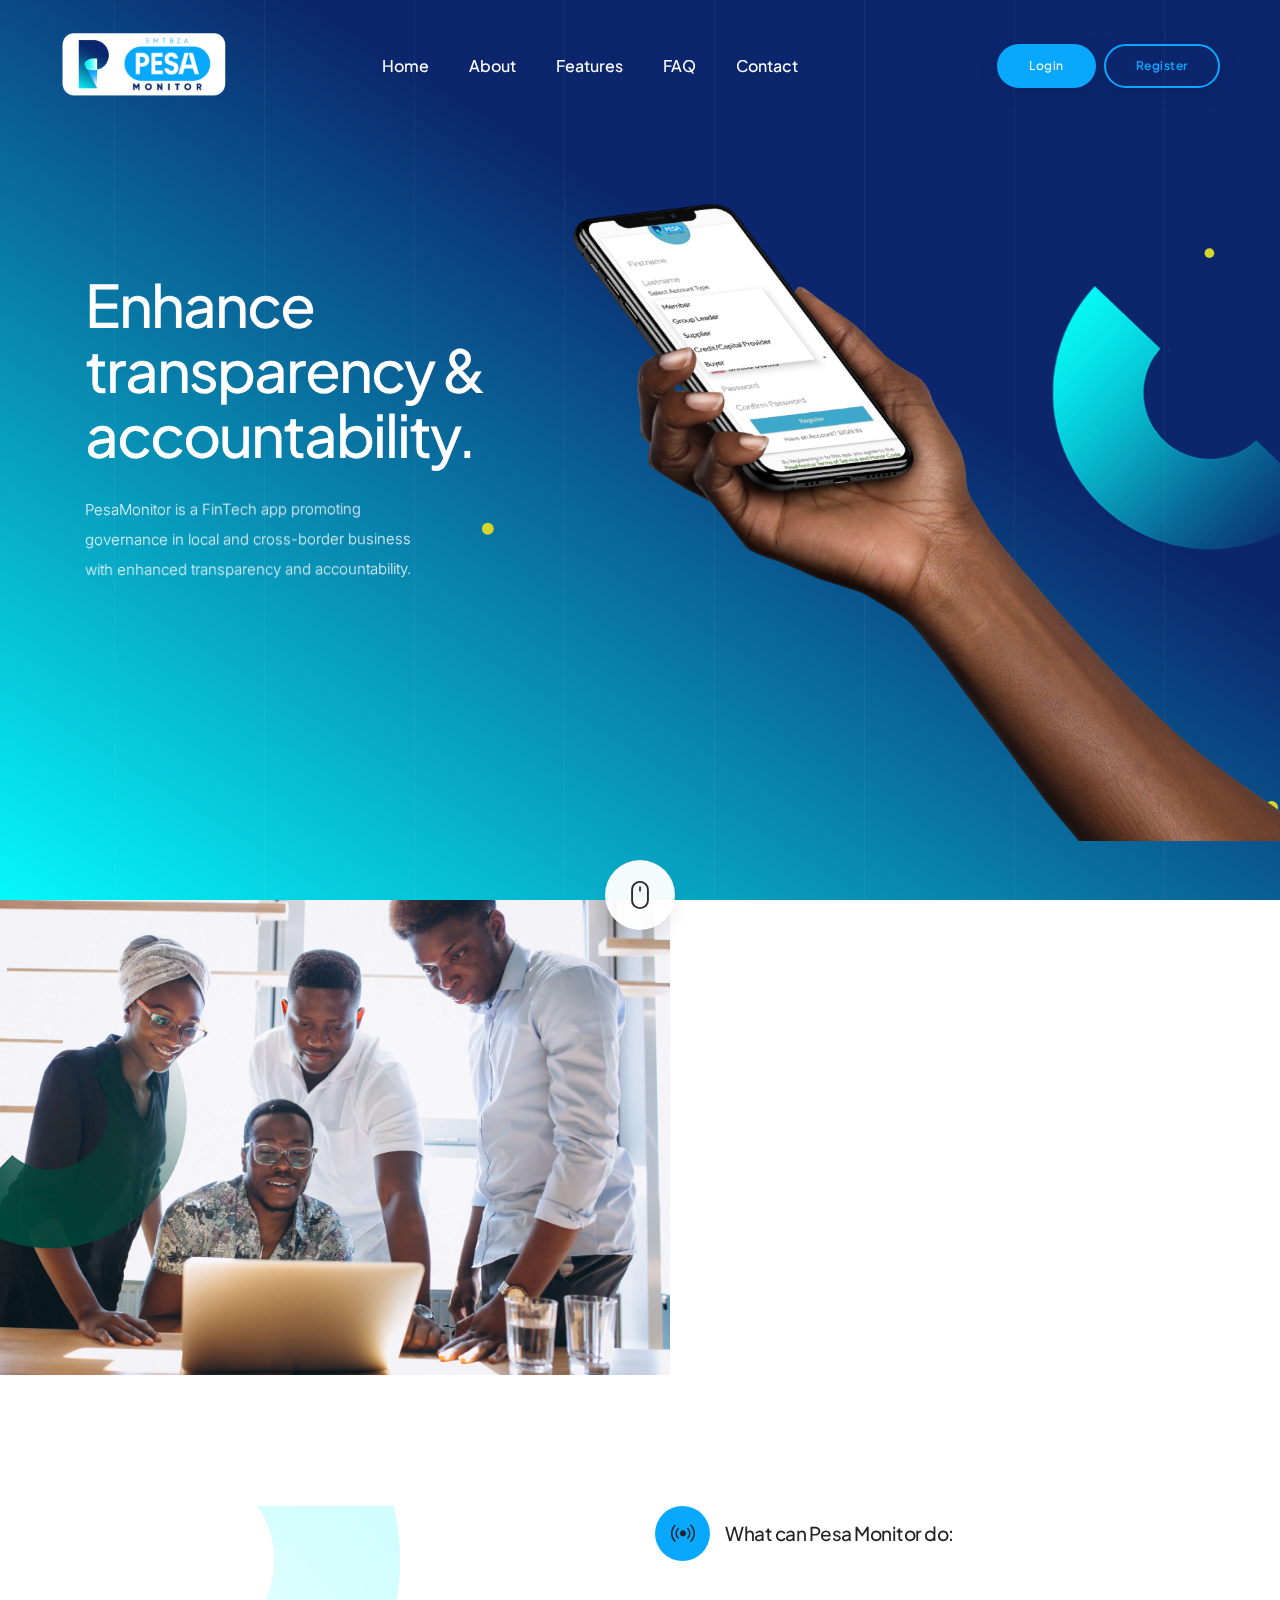
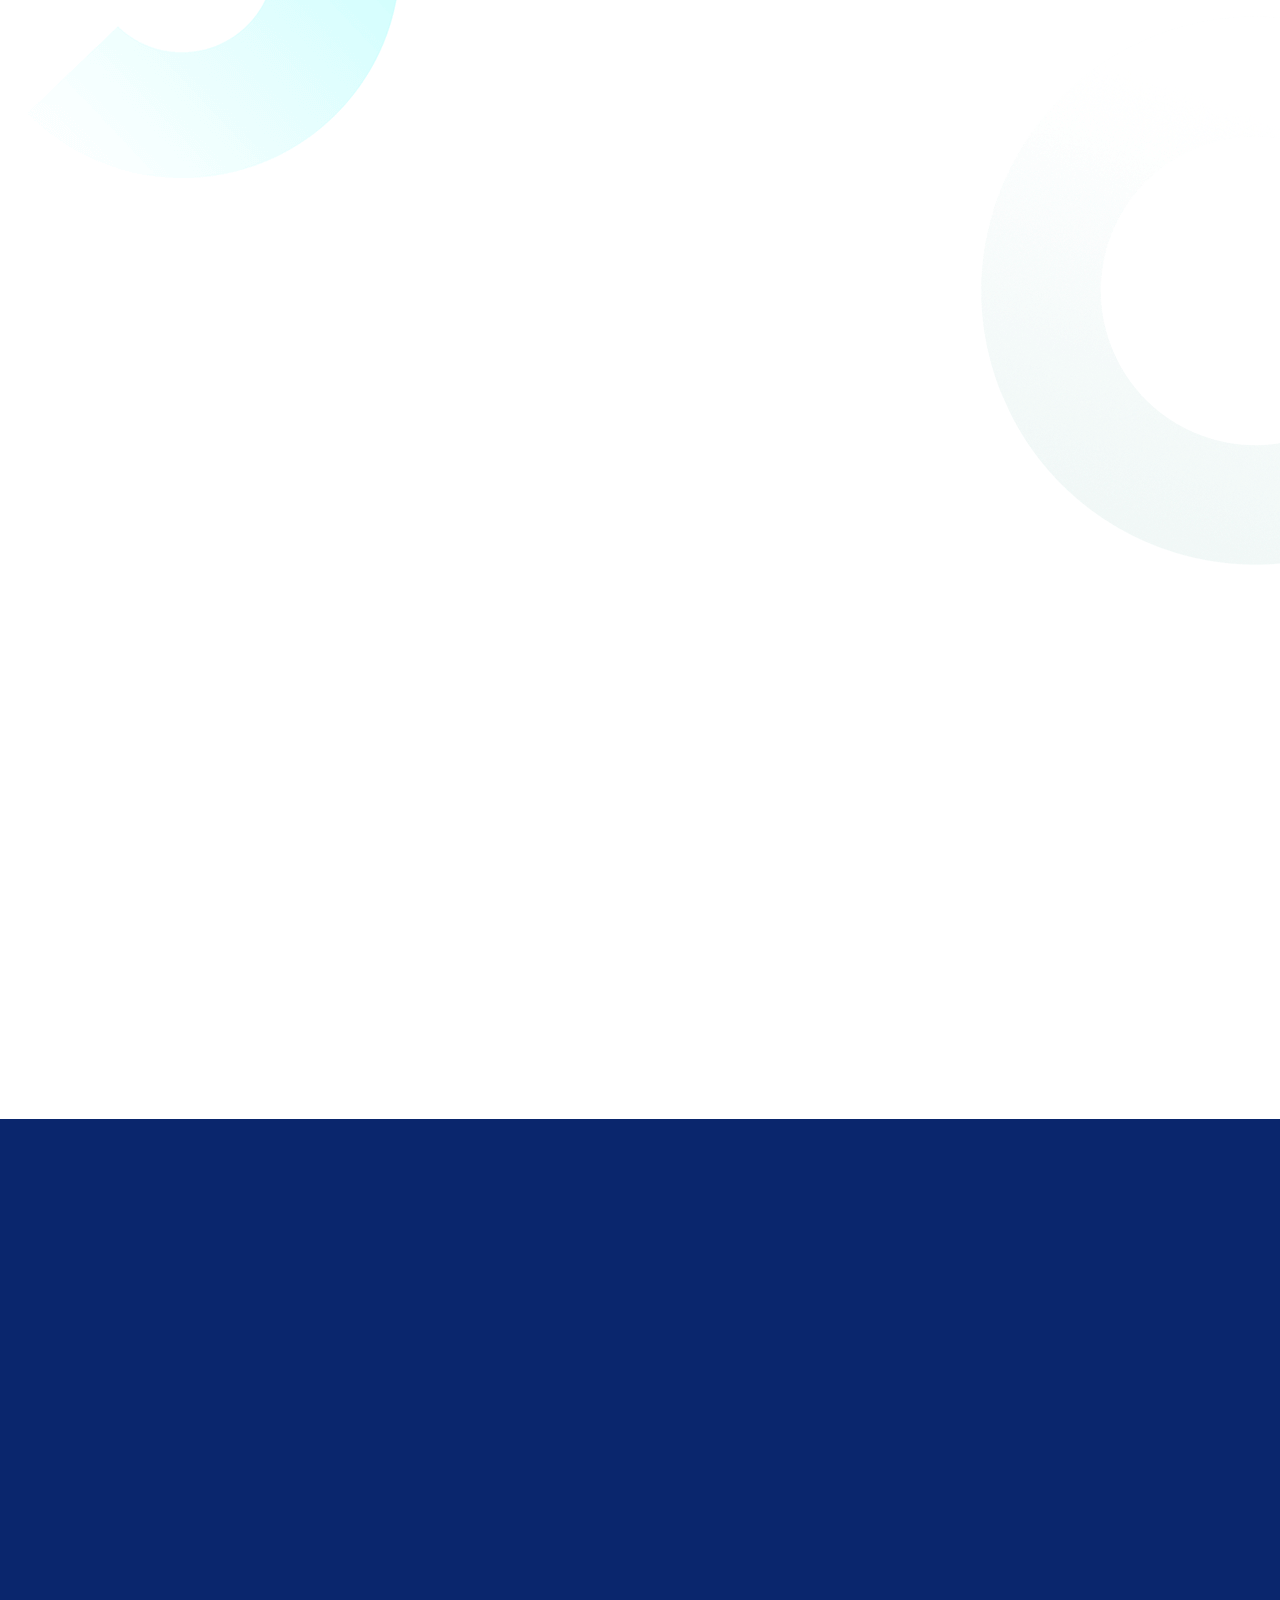
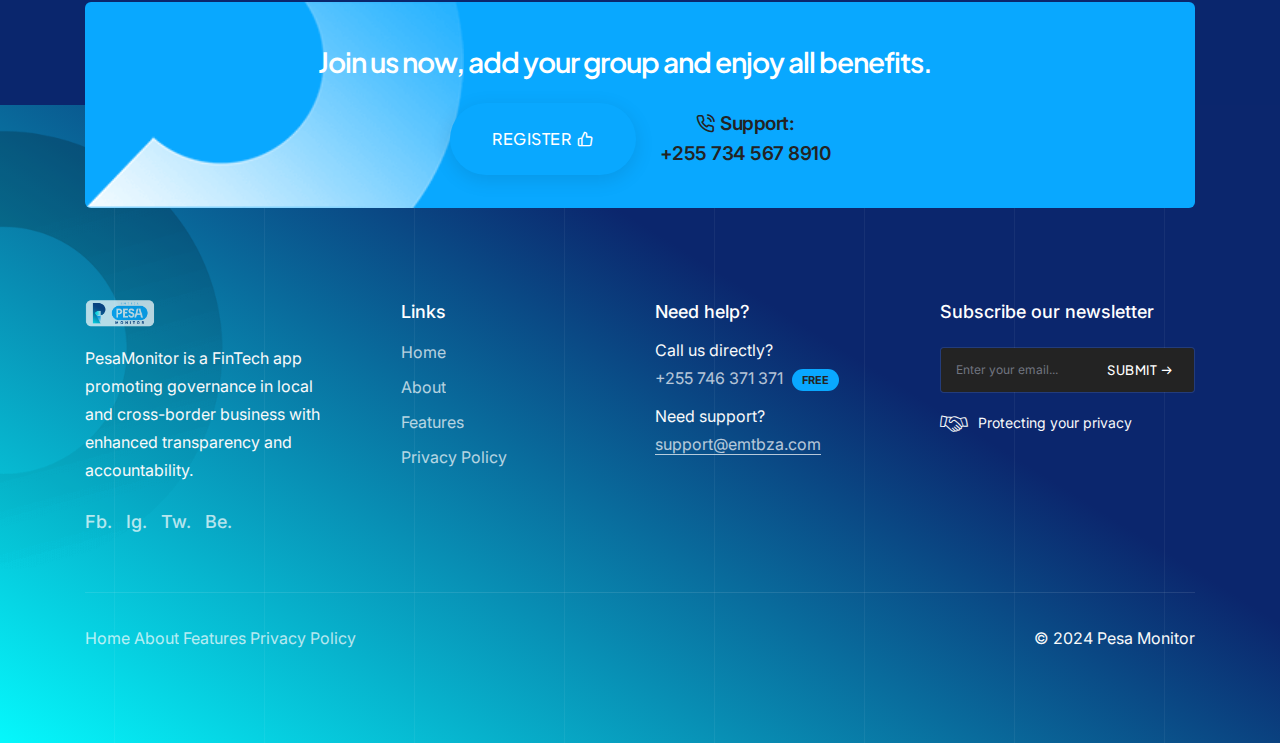
==== commit 973ac219: "Landing page" ====
--- a/index.html
+++ b/index.html
@@ -29,10 +29,10 @@
             <nav class="navbar navbar-expand-lg header-transparent bg-transparent header-reverse" data-header-hover="light">
                 <div class="container-fluid">
                     <div class="col-auto col-lg-2 me-lg-0 me-auto">
-                        <a class="navbar-brand" href="demo-elearning.html">
-                            <img src="images/demo-elearning-logo-white.png" data-at2x="images/demo-elearning-logo-white@2x.png" alt="" class="default-logo">
-                            <img src="images/demo-elearning-logo-black.png" data-at2x="images/demo-elearning-logo-black@2x.png" alt="" class="alt-logo">
-                            <img src="images/demo-elearning-logo-black.png" data-at2x="images/demo-elearning-logo-black@2x.png" alt="" class="mobile-logo"> 
+                        <a class="navbar-brand" href="/">
+                            <img src="images/logovmtool.png" data-at2x="images/logovmtool.png" alt="" class="default-logo">
+                            <img src="images/logovmtool.png" data-at2x="images/logovmtool.png" alt="" class="alt-logo">
+                            <img src="images/logovmtool.png" data-at2x="images/logovmtool.png" alt="" class="mobile-logo"> 
                         </a>
                     </div>
                     <div class="col-auto menu-order position-static">
@@ -42,80 +42,53 @@
                             <span class="navbar-toggler-line"></span>
                             <span class="navbar-toggler-line"></span>
                         </button>
-                        <div class="collapse navbar-collapse" id="navbarNav"> 
-                            <ul class="navbar-nav alt-font"> 
-                                <li class="nav-item"><a href="demo-elearning.html" class="nav-link">Home</a></li>
-                                <li class="nav-item"><a href="demo-elearning-about.html" class="nav-link">About</a></li>
-                                <li class="nav-item dropdown dropdown-with-icon">
-                                    <a href="demo-elearning-courses.html" class="nav-link">Courses</a>
-                                    <i class="fa-solid fa-angle-down dropdown-toggle" id="navbarDropdownMenuLink" role="button" data-bs-toggle="dropdown" aria-expanded="false"></i>
-                                    <ul class="dropdown-menu" aria-labelledby="navbarDropdownMenuLink">
-                                        <li>
-                                            <a href="demo-elearning-courses-details.html"><i class="bi bi-laptop"></i>
-                                                <div class="submenu-icon-content">
-                                                    <span>Development</span>
-                                                    <p>Develop professional skills</p>
-                                                </div>
-                                            </a>
-                                        </li>
-                                        <li>
-                                            <a href="demo-elearning-courses-details.html"><i class="bi bi-briefcase"></i>
-                                                <div class="submenu-icon-content">
-                                                    <span>Business</span>
-                                                    <p>Advance your business</p>
-                                                </div>
-                                            </a>
-                                        </li>
-                                        <li>
-                                            <a href="demo-elearning-courses-details.html"><i class="bi bi-vector-pen"></i>
-                                                <div class="submenu-icon-content">
-                                                    <span>Design</span>
-                                                    <p>Design skills & concepts</p>
-                                                </div>
-                                            </a>
-                                        </li>
-                                        <li>
-                                            <a href="demo-elearning-courses-details.html"><i class="bi bi-megaphone"></i>
-                                                <div class="submenu-icon-content">
-                                                    <span>Marketing</span>
-                                                    <p>New age marketing skills</p>
-                                                </div>
-                                            </a>
-                                        </li>
-                                    </ul>
-                                </li>
-                                <li class="nav-item"><a href="demo-elearning-instructors.html" class="nav-link">Instructors</a></li>
-                                <li class="nav-item"><a href="demo-elearning-testimonial.html" class="nav-link">Testimonial</a></li>
-                                <li class="nav-item"><a href="demo-elearning-blog.html" class="nav-link">Blog</a></li>
-                                <li class="nav-item"><a href="demo-elearning-contact.html" class="nav-link">Contact</a></li>
+                        <div class="collapse navbar-collapse" id="navbarNav">
+                            <ul class="navbar-nav alt-font">
+                                <li class="nav-item"><a href="/" class="nav-link">Home</a></li>
+                                <li class="nav-item"><a href="#about" class="nav-link">About</a></li>
+                                <li class="nav-item"><a href="#feature" class="nav-link">Features</a></li>
+                                <li class="nav-item"><a href="#faq" class="nav-link">FAQ</a></li>
+                                <li class="nav-item"><a href="#contact" class="nav-link">Contact</a></li>
                             </ul>
                         </div>
-                    </div>
-                    <div class="col-auto col-lg-2 text-end d-none d-sm-flex">
-                        <div class="header-icon">
-                            <div><div class="alt-font fw-500 lg-fs-15"><a href="tel:1800222000" class="widget-text text-white-hover"><i class="feather icon-feather-phone-call me-10px lg-me-5px"></i>1 800 222 000</a></div></div>
-                        </div>  
-                    </div>
-                </div>
-            </nav>
-            <!-- end navigation -->
+                        </div>
+                        <div class="col-auto col-lg-3 text-end d-none d-sm-flex">
+                            <div class="header-icon">
+                                <div class="me-lg-2"><a href="/login" target="_blank"
+                                        class="btn btn-dual btn-dark-gray btn-small btn-switch-text btn-rounded text-transform-none btn-box-shadow purchase-envato">
+                                        <span>
+                                            <span class="btn-double-text" data-text="Login">Login</span>
+                                        </span>
+                                    </a></div>
+                                <div><a href="/register" target="_blank"
+                                        class="btn btn-dual btn-transparent-light-gray btn-small btn-switch-text btn-rounded text-transform-none btn-box-shadow purchase-envato">
+                                        <span>
+                                            <span class="btn-double-text" data-text="Register">Register</span>
+                                        </span>
+                                    </a></div>
+                            </div>
+                        </div>
+                        </div>
+                        </nav>
+                        <!-- end navigation -->
         </header>
         <!-- end header --> 
         <!-- start section -->
-        <section class="p-0 overflow-hidden bg-dark-gray full-screen ipad-top-space-margin md-h-auto position-relative md-pb-70px sm-pb-40px cover-background" style="background-image: url('images/demo-elearning-hero-bg.jpg')">
+        <section class="p-0 hero-home-bg overflow-hidden bg-dark-gray full-screen ipad-top-space-margin md-h-auto position-relative md-pb-70px sm-pb-40px cover-background">
             <div class="background-position-center-top h-100 w-100 position-absolute left-0px top-0" style="background-image: url('images/vertical-line-bg-small.svg')"></div>
             <div id="particles-style-01" class="h-100 position-absolute left-0px top-0 w-100" data-particle="true" data-particle-options='{"particles": {"number": {"value": 6,"density": {"enable": true,"value_area": 2000}},"color": {"value": ["#d5d52b", "#d5d52b", "#d5d52b", "#d5d52b", "#d5d52b"]},"shape": {"type": "circle","stroke":{"width":0,"color":"#000000"}},"opacity": {"value": 1,"random": false,"anim": {"enable": false,"speed": 1,"sync": false}},"size": {"value": 8,"random": true,"anim": {"enable": false,"sync": true}},"line_linked":{"enable":false,"distance":0,"color":"#ffffff","opacity":1,"width":1},"move": {"enable": true,"speed":1,"direction": "right","random": false,"straight": false}},"interactivity": {"detect_on": "canvas","events": {"onhover": {"enable": false,"mode": "repulse"},"onclick": {"enable": false,"mode": "push"},"resize": true}},"retina_detect": false}'></div> 
             <div class="position-absolute left-minus-80px top-25" data-bottom-top="transform: translateY(-80px)" data-top-bottom="transform: translateY(80px)">
-                <img src="images/demo-elearning-01.png" alt="">
+                
             </div>
             <div class="container h-100">
                 <div class="row align-items-center justify-content-center h-100">
                     <div class="col-xl-5 col-lg-6 col-md-12 text-white text-center text-lg-start position-relative z-index-1 d-flex flex-column justify-content-center h-100 md-mt-50px md-mb-20px xs-mb-10px" data-anime='{ "el": "childs", "opacity": [0, 1], "rotateY": [90, 0], "rotateZ": [-10, 0], "translateY": [80, 0], "translateZ": [50, 0], "staggervalue": 200, "duration": 600, "delay": 100, "easing": "easeOutCirc" }'>
-                        <span class="alt-font fs-75 lh-65 sm-fs-60 fw-500 mb-25px ls-minus-2px">Best online platform for education.</span>
+                        <span class="alt-font fs-75 lh-65 sm-fs-60 fw-500 mb-25px ls-minus-2px">Enhance transparency & accountability. </span>
                         <div class="mb-30px w-80 md-w-60 sm-w-100 d-block mx-auto mx-lg-0 overflow-hidden">
-                            <span class="fs-18 fw-300 opacity-5 d-inline-block">Online courses from the world's leading experts. Join 17 million learners today.</span>
-                        </div>
-                        <div class="overflow-hidden">
+                            <span class="fs-15 fw-300 opacity-9 d-inline-block mb-15px">PesaMonitor is a FinTech app promoting governance in local and cross-border business with enhanced transparency and
+                            accountability.</span>
+                        </div>
+                        <!-- <div class="overflow-hidden">
                             <a href="demo-elearning-contact.html" class="btn btn-extra-large btn-base-color btn-rounded btn-switch-text fw-600 d-inline-block me-25px sm-me-10px align-middle left-icon">
                                 <span>
                                     <span><i class="feather icon-feather-thumbs-up"></i></span>
@@ -129,30 +102,7 @@
                                     <span class="btn-icon"><i class="feather icon-feather-youtube"></i></span>
                                 </span> 
                             </a>
-                        </div>
-                        <div class="row row-cols-3 justify-content-center counter-style-04 w-100 md-w-auto position-absolute lg-position-relative bottom-80px lg-bottom-0px lg-mt-50px">
-                            <!-- start counter item -->
-                            <div class="col text-center text-lg-start">
-                                <h5 class="vertical-counter d-inline-flex alt-font text-white fw-600 mb-10px" data-text="+" data-to="260"></h5>
-                                <div class="divider-style-03 divider-style-03-01 border-2 border-color-base-color mb-5px w-80 xs-w-90 md-mx-auto"></div>
-                                <span class="fw-300 text-white opacity-5">Tutors</span>
-                            </div>
-                            <!-- end counter item -->
-                            <!-- start counter item -->
-                            <div class="col text-center text-lg-start">
-                                <h5 class="vertical-counter d-inline-flex alt-font text-white fw-600 mb-10px" data-text="+" data-to="5340"></h5>
-                                <div class="divider-style-03 divider-style-03-01 border-2 border-color-base-color mb-5px w-80 xs-w-90 md-mx-auto"></div>
-                                <span class="fw-300 text-white opacity-5">Students</span>
-                            </div>
-                            <!-- end counter item -->
-                            <!-- start counter item -->
-                            <div class="col text-center text-lg-start">
-                                <h5 class="vertical-counter d-inline-flex alt-font text-white fw-600 mb-10px" data-text="+" data-to="280"></h5>
-                                <div class="divider-style-03 divider-style-03-01 border-2 border-color-base-color mb-5px w-80 xs-w-90 md-mx-auto"></div>
-                                <span class="fw-300 text-white opacity-5">Courses</span>
-                            </div>
-                            <!-- end counter item -->
-                        </div>
+                        </div> -->
                     </div>
                     <div class="col-xl-7 col-lg-6 pt-30px lg-pt-0">
                         <div class="position-relative outside-box-right-10 md-outside-box-right-0 atropos" data-atropos>
@@ -160,12 +110,13 @@
                                 <div class="atropos-rotate">
                                     <div class="atropos-inner text-center w-100">
                                         <div data-atropos-offset="-1" class="position-absolute left-0px right-0px">
-                                            <img src="https://via.placeholder.com/975x990" alt="">
+                                            <img src="images/handvmtool.png" alt="">
                                         </div>
                                         <img data-atropos-offset="1" class="position-relative z-index-9 animation-float" src="images/demo-elearning-hero-banner-02.png" alt="">
                                     </div> 
                                 </div>
                             </div>
+                            
                         </div>
                     </div>
                 </div> 
@@ -174,39 +125,116 @@
         <!-- end section -->
         <!-- start section -->
         <section id="down-section" class="background-position-left-top background-no-repeat position-relative" style="background-image: url('images/demo-elearning-02.png')">
+            <div class="container">
+                <div class="text-center position-absolute top-minus-40px left-0px right-0px z-index-1 d-none d-md-inline-block"
+                    data-anime='{ "opacity": [0, 1], "translate": [0, 0], "staggervalue": 100, "easing": "easeOutQuad" }'>
+                    <a href="#down-section" class="d-block section-link">
+                        <div
+                            class="d-flex justify-content-center align-items-center mx-auto box-shadow-medium-bottom rounded-circle h-70px w-70px text-dark-gray bg-white">
+                            <i class="bi bi-mouse icon-very-medium lh-0px"></i>
+                        </div>
+                    </a>
+                </div>
+                <div class="row justify-content-center align-items-center">
+                    <div class="col-xl-7 col-lg-6 text-center md-mb-50px sm-mb-30px"
+                        data-anime='{ "el": "childs", "opacity": [0, 1], "duration": 600, "delay": 0, "staggervalue": 300, "easing": "easeOutQuad" }'>
+                        <div class="position-relative pe-50px lg-pe-0 outside-box-left-10 md-outside-box-left-0 atropos"
+                            data-atropos>
+                            <div class="atropos-scale">
+                                <div class="atropos-rotate">
+                                    <div class="atropos-inner text-center w-100 overflow-visible">
+                                        <div data-atropos-offset="-5" class="position-absolute left-0px">
+                                            <img src="images/group.jpg" alt="">
+                                        </div>
+                                        <img data-atropos-offset="5" class="position-relative z-index-9"
+                                            src="images/demo-elearning-06.png" alt="">
+                                    </div>
+                                </div>
+                            </div>
+                        </div>
+                    </div>
+                    <div class="col-xl-5 col-lg-6 col-md-11 position-relative"
+                        data-anime='{ "el": "childs", "translateX": [30, 0], "translateY": [30, 0], "opacity": [0,1], "duration": 600, "delay": 100, "staggervalue": 300, "easing": "easeOutQuad" }'>
+                        
+                        <div class="accordion accordion-style-06 text-start" id="accordion-style-07">
+                            <!-- start accordion item -->
+                            <div class="icon-with-text-style-08 mb-20px">
+                                <div class="feature-box feature-box-left-icon-middle">
+                                    <div class="feature-box-icon feature-box-icon-rounded w-55px h-55px rounded-circle bg-yellow me-15px">
+                                        <i class="bi bi-hourglass d-inline-block icon-extra-medium text-dark-gray"></i>
+                                    </div>
+                                    <div class="feature-box-content last-paragraph-no-margin">
+                                        <span class="d-inline-block alt-font fs-19 fw-500 ls-minus-05px text-dark-gray">The challenge:</span>
+                                    </div>
+                                </div>
+                            </div>
+                            <div class="accordion-item active-accordion">
+                                
+                                <div class="accordion-header">
+                                    <span href="#"  data-bs-target="#accordion-style-07-01"
+                                        aria-expanded="true" data-bs-parent="#accordion-style-07">
+                                        <div
+                                            class="accordion-title fs-18 position-relative pe-0 xs-lh-28px text-dark-gray fw-600 mb-0">
+                                            Lack of transparency and accountability limits economic growth in Africa and globally…</div>
+                                    </span>
+                                </div>
+                                <div id="accordion-style-07-01" class="accordion-collapse collapse show"
+                                    data-bs-parent="#accordion-style-07">
+                                    <div class="accordion-body last-paragraph-no-margin">
+                                        <p>Businesses in Africa and much of the developing world fail to achieve real economic growth due to inadequate
+                                        transparency and accountability mechanisms in managing their resources, including the financial resources<a href="https://www.imf.org/en/News/Articles/2015/09/28/04/53/sp012705"> (Agustín
+                                        Carstens, 2005 - IMF) </a></p>
+                                        <i class="line-icon-Address-Book icon-extra-double-large opacity-2"></i>
+                                    </div>
+                                </div>
+                            </div>
+                            <!-- end accordion item -->
+                        </div>
+                    </div>
+                </div>
+            </div>
+        </section>
+        <!-- end section -->
+        
+        <!-- start section -->
+        <section id="down-section" class="background-position-left-top background-no-repeat position-relative" style="background-image: url('images/demo-elearning-02.png')">
             <div class="position-absolute right-0px top-30px" data-bottom-top="transform: translateY(80px)" data-top-bottom="transform: translateY(-80px)">
                 <img src="images/demo-elearning-04.png" alt="">
             </div>
             <div class="container">
-                <div class="text-center position-absolute top-minus-40px left-0px right-0px z-index-1 d-none d-md-inline-block" data-anime='{ "opacity": [0, 1], "translate": [0, 0], "staggervalue": 100, "easing": "easeOutQuad" }'>
-                    <a href="#down-section" class="d-block section-link">
-                        <div class="d-flex justify-content-center align-items-center mx-auto box-shadow-medium-bottom rounded-circle h-70px w-70px text-dark-gray bg-white">
-                            <i class="bi bi-mouse icon-very-medium lh-0px"></i>
-                        </div>
-                    </a>
-                </div>
                 <div class="row justify-content-center">                    
-                    <div class="col-lg-5 col-md-10 position-relative md-mb-40px sm-mb-25px" data-anime='{ "opacity": [0,1], "duration": 600, "delay":100, "staggervalue": 300, "easing": "easeOutQuad" }'>
+                    <div class="col-lg-5 col-md-10 position-relative md-mb-40px sm-mb-25px bg-highlight" data-anime='{ "opacity": [0,1], "duration": 600, "delay":100, "staggervalue": 300, "easing": "easeOutQuad" }'>
                         <div class="icon-with-text-style-08 mb-20px">
                             <div class="feature-box feature-box-left-icon-middle">
                                 <div class="feature-box-icon feature-box-icon-rounded w-55px h-55px rounded-circle bg-yellow me-15px">
                                     <i class="bi bi-award d-inline-block icon-extra-medium text-dark-gray"></i> 
                                 </div>
                                 <div class="feature-box-content last-paragraph-no-margin">
-                                    <span class="d-inline-block alt-font fs-19 fw-500 ls-minus-05px text-dark-gray">Guaranteed and certified</span>
-                                </div>
-                            </div>
-                        </div>
-                        <h2 class="alt-font text-dark-gray fw-600 ls-minus-3px mx-auto">Online learning wherever and whenever.</h2>
-                        <a href="demo-elearning-about.html" class="btn btn-large btn-dark-gray btn-box-shadow btn-rounded btn-switch-text">
-                            <span>
-                                <span class="btn-double-text" data-text="Learn more">Learn more</span>
-                                <span><i class="fa-solid fa-arrow-right"></i></span>
-                            </span>
-                        </a>
-                        <div class="d-flex align-items-center fw-500 text-dark-gray w-100 position-absolute md-position-relative bottom-0 left-minus-5px md-mt-15px"><img src="https://via.placeholder.com/156x113" alt=""><span class="d-inline-block position-relative lh-24">Online courses from <a href="demo-elearning-instructors.html" class="fw-600 text-decoration-line-bottom text-dark-gray ">experts.</a></span></div>
+                                    <span class="d-inline-block alt-font fs-19 fw-500 ls-minus-05px text-dark-gray">The Solution</span>
+                                </div>
+                            </div>
+                        </div>
+                        <h2 class="alt-font text-dark-gray fw-600 ls-minus-3px mx-auto">What is Pesa Monitor?</h2>
+                        <p>PesaMonitor is a mobile and web-based FinTech application designed to enhance transparency and accountability in joint
+                        business activities and financial transactions, both locally and internationally. It enables stakeholders such as banks,
+                        microfinance entities, governments, NGOs, diaspora members, and their partners to electronically monitor, record, store,
+                        and share data related to their business ventures. By ensuring the appropriate use of financial resources, PesaMonitor
+                        promotes efficiency, reduces losses, and supports business growth and sustainability.</p>
+                        <img src="images/transfr.png" class="img-side" alt="" >
                     </div>
                     <div class="col-xl-6 col-lg-7 col-md-10 offset-xl-1 position-relative mt-minus-1">
+                        <div class="row">
+                            <div class="icon-with-text-style-08 mb-20px">
+                                <div class="feature-box feature-box-left-icon-middle">
+                                    <div class="feature-box-icon feature-box-icon-rounded w-55px h-55px rounded-circle bg-yellow me-15px">
+                                        <i class="bi bi-broadcast d-inline-block icon-extra-medium text-dark-gray"></i>
+                                    </div>
+                                    <div class="feature-box-content last-paragraph-no-margin">
+                                        <span class="d-inline-block alt-font fs-19 fw-500 ls-minus-05px text-dark-gray">What can Pesa Monitor do:</span>
+                                    </div>
+                                </div>
+                            </div>
+                        </div>
                         <div class="row row-cols-auto row-cols-sm-2" data-anime='{ "el": "childs", "translateX": [30, 0], "translateY": [30, 0], "opacity": [0,1], "duration": 600, "delay":100, "staggervalue": 300, "easing": "easeOutQuad" }'>
                             <!-- start features box item -->
                             <div class="col align-self-start">
@@ -215,8 +243,9 @@
                                         <h2 class="alt-font fs-100 fw-700 ls-minus-1px opacity-1 mb-0">01</h2>
                                     </div>
                                     <div class="feature-box-content last-paragraph-no-margin pt-30 md-pt-21 sm-pt-40px">
-                                        <span class="text-dark-gray fs-20 d-inline-block fw-600 mb-5px">Flexible schedule</span>
-                                        <p>eLearning allows learners to quickly and more easily complete their training.</p>
+                                        <!-- <span class="text-dark-gray fs-20 d-inline-block fw-600 mb-5px">Flexible schedule</span> -->
+                                        <p>Conveniently and electronically facilitating group meetings and business data and information exchanges through a
+                                        messaging utility.</p>
                                         <span class="w-60px h-3px bg-yellow d-inline-block"></span>
                                     </div>
                                 </div>
@@ -229,8 +258,7 @@
                                         <h2 class="alt-font fs-100 fw-700 ls-minus-1px opacity-1 mb-0">02</h2>
                                     </div>
                                     <div class="feature-box-content last-paragraph-no-margin pt-30 md-pt-21 sm-pt-40px">
-                                        <span class="text-dark-gray fs-20 d-inline-block fw-600 mb-5px">Pocket friendly</span>
-                                        <p>eLearning allows learners to quickly and more easily complete their training.</p>
+                                        <p>Helping with collective decision making through electronic voting. </p>
                                         <span class="w-60px h-3px bg-yellow d-inline-block"></span>
                                     </div>
                                 </div>
@@ -243,8 +271,34 @@
                                         <h2 class="alt-font fs-100 fw-700 ls-minus-1px opacity-1 mb-0">03</h2>
                                     </div>
                                     <div class="feature-box-content last-paragraph-no-margin pt-30 md-pt-21 sm-pt-40px">
-                                        <span class="text-dark-gray fs-20 d-inline-block fw-600 mb-5px">Expert Instructor</span>
-                                        <p>eLearning allows learners to quickly and more easily complete their training.</p>
+                                        <p>Instantly notifying all members through mobile text messages (SMS) and emails about cash transactions.</p>
+                                        <span class="w-60px h-3px bg-yellow d-inline-block"></span>
+                                    </div>
+                                </div>
+                            </div>
+                            <!-- end features box item -->
+                            <!-- start features box item -->
+                            <div class="col align-self-end mt-25 xs-mt-30px">
+                                <div class="feature-box text-start ps-30px pe-30px xl-pe-5px sm-pe-0">
+                                    <div class="feature-box-icon position-absolute left-0px top-0px">
+                                        <h2 class="alt-font fs-100 fw-700 ls-minus-1px opacity-1 mb-0">04</h2>
+                                    </div>
+                                    <div class="feature-box-content last-paragraph-no-margin pt-30 md-pt-21 sm-pt-40px">
+                                        <p> Using an inbuilt distributed electronic cashbook/ledger to make and keep a record of the business transactions.</p>
+                                        <span class="w-60px h-3px bg-yellow d-inline-block"></span>
+                                    </div>
+                                </div>
+                            </div>
+                            <!-- end features box item -->
+                            <!-- start features box item -->
+                            <div class="col align-self-end mt-minus-12 xs-mt-30px">
+                                <div class="feature-box text-start ps-30px pe-30px xl-pe-5px sm-pe-0">
+                                    <div class="feature-box-icon position-absolute left-0px top-0px">
+                                        <h2 class="alt-font fs-100 fw-700 ls-minus-1px opacity-1 mb-0">05</h2>
+                                    </div>
+                                    <div class="feature-box-content last-paragraph-no-margin pt-30 md-pt-21 sm-pt-40px">
+                                        <p> Facilitating traceability through transparency and accountability to achieve value for money via a coordinated
+                                        procurement process involving two or more parties in a typical supply and value chain.</p>
                                         <span class="w-60px h-3px bg-yellow d-inline-block"></span>
                                     </div>
                                 </div>
@@ -257,639 +311,33 @@
         </section>
         <!-- end section -->
         <!-- start section -->
-        <section class="bg-tranquil position-relative">
-            <div class="position-absolute left-minus-200px top-25" data-bottom-top="transform: translateY(-80px)" data-top-bottom="transform: translateY(80px)">
-                <img src="images/demo-elearning-bg-04.png" alt="">
-            </div>
+        <section class="bg-solitude-blue ftrs-bg">
             <div class="container">
-                <div class="row align-items-center mb-4">
-                    <div class="col-xl-5 lg-mb-30px text-center text-xl-start">
-                        <h2 class="alt-font text-dark-gray fw-600 ls-minus-3px mb-0">Popular courses</h2>
-                    </div>
-                    <div class="col-xl-7 tab-style-04 text-center text-xl-end">
-                        <!-- filter navigation -->
-                        <ul class="portfolio-filter fw-500 nav nav-tabs justify-content-center justify-content-xl-end border-0">
-                            <li class="nav active"><a data-filter="*" href="#">All</a></li>
-                            <li class="nav"><a data-filter=".development" href="#">Development</a></li>
-                            <li class="nav"><a data-filter=".business" href="#">Business</a></li>
-                            <li class="nav"><a data-filter=".design" href="#">Design</a></li>
-                            <li class="nav"><a data-filter=".marketing" href="#">Marketing</a></li>
+                <div class="row align-items-center justify-content-center">
+                    <div class="col-xl-5 col-lg-6 md-mb-50px sm-mb-20px"
+                        data-anime='{ "el": "childs", "translateY": [50, 0], "opacity": [0,1], "duration": 600, "delay": 0, "staggervalue": 300, "easing": "easeOutQuad" }'>
+                        <span
+                            class="bg-white box-shadow-bottom text-uppercase fs-13 ps-25px pe-25px alt-font fw-700 text-base-color lh-40 sm-lh-55 border-radius-100px d-inline-block mb-25px"> Why Pesa Monitor </span>
+                        <h3 class="text-light fw-600 ls-minus-1px mb-20px sm-w-85 xs-w-100">Smart and effective business
+                            solutions.</h3>
+                        <p class="text-light opacity-5">A packaged solution to address these challenges</p>
+                        <ul class="list-style-04 text-light opacity-9 fw-500">
+                            <li>Easily create business teams.</li>
+                            <li>Track & monitor financial transactions.</li>
+                            <li>Vote to decide on desired outcomes.</li>
+                            <li>Connect producers, Creditors, Suppliers and Buyers.</li>
                         </ul>
-                        <!-- end filter navigation --> 
-                    </div>
-                </div> 
-                <div class="row" data-anime='{ "translateY": [50, 0], "opacity": [0,1], "duration": 1200, "delay": 0, "staggervalue": 150, "easing": "easeOutQuad" }'>
-                    <div class="col-12 filter-content p-md-0">
-                        <ul class="portfolio-wrapper grid-loading grid grid-3col xxl-grid-3col xl-grid-3col lg-grid-2col md-grid-2col sm-grid-1col xs-grid-1col gutter-extra-large">
-                            <li class="grid-sizer"></li>
-                            <!-- start portfolio item -->
-                            <li class="grid-item design transition-inner-all">
-                                <div class="services-box-style-06 border-radius-6px hover-box overflow-hidden box-shadow-large">
-                                    <div class="image">
-                                        <a href="demo-elearning-courses-details.html">
-                                            <img src="https://via.placeholder.com/600x385" alt="">
-                                        </a>
-                                    </div> 
-                                    <div class="bg-white position-relative">
-                                        <div class="bg-dark-gray w-80px h-80px md-w-75px md-h-75px rounded-circle d-flex justify-content-center align-items-center fw-500 text-white fs-20 position-absolute right-30px top-minus-40px">$55</div>
-                                        <div class="ps-35px pe-35px pt-30px pb-30px xl-ps-25px xl-pe-25px border-bottom border-color-transparent-dark-very-light">
-                                            <span class="d-block mb-10px"><a href="demo-elearning-courses.html" class="text-dark-gray text-uppercase fs-15 fw-600 services-text">Design</a><span class="fs-16">Matthew taylor</span></span>
-                                            <div class="d-flex align-items-center mb-5px">
-                                                <a href="demo-elearning-courses-details.html" class="text-dark-gray fw-600 fs-19 md-fs-18 lh-28 w-90">Business accounting and taxation fundamental</a>
-                                            </div>
-                                            <div class="d-flex align-items-center">
-                                                <div class="d-inline-block me-auto">
-                                                    <div class="review-star-icon float-start">
-                                                        <i class="bi bi-star-fill"></i><i class="bi bi-star-fill"></i><i class="bi bi-star-fill"></i><i class="bi bi-star-fill"></i><i class="bi bi-star-fill"></i>
-                                                    </div>
-                                                    <div class="fs-15 float-start ms-5px position-relative top-2px">(20 Reviews)</div>
-                                                </div>
-                                            </div>
-                                        </div> 
-                                        <div class="d-flex justify-content-center align-items-center ps-35px pe-35px xl-ps-20px xl-pe-20px pt-15px pb-20px">
-                                            <div class="me-auto">
-                                                <i class="feather icon-feather-clipboard text-dark-gray d-inline-block me-5px"></i><span class="fs-16 text-dark-gray fw-500">10 Lessons</span>
-                                            </div>
-                                            <div class="d-flex align-items-center">
-                                                <i class="feather icon-feather-users text-dark-gray d-inline-block me-5px"></i><span class="fs-16 text-dark-gray fw-500">18 Students</span>
-                                            </div>  
-                                        </div>
-                                    </div>
-                                </div>
-                            </li>
-                            <!-- end portfolio item -->
-                            <!-- start portfolio item -->
-                            <li class="grid-item business marketing transition-inner-all">
-                                <div class="services-box-style-06 border-radius-6px hover-box overflow-hidden box-shadow-large">
-                                    <div class="image">
-                                        <a href="demo-elearning-courses-details.html">
-                                            <img src="https://via.placeholder.com/600x385" alt="">
-                                        </a>
-                                    </div> 
-                                    <div class="bg-white position-relative">
-                                        <div class="bg-dark-gray w-80px h-80px md-w-75px md-h-75px rounded-circle d-flex justify-content-center align-items-center fw-500 text-white fs-20 position-absolute right-30px top-minus-40px">$65</div>
-                                        <div class="ps-35px pe-35px pt-30px pb-30px xl-ps-25px xl-pe-25px border-bottom border-color-transparent-dark-very-light">
-                                            <span class="d-block mb-10px"><a href="demo-elearning-courses.html" class="text-dark-gray text-uppercase fs-15 fw-600 services-text">Finance</a><span class="fs-16">Leonel mooney</span></span>
-                                            <div class="d-flex align-items-center mb-5px">
-                                                <a href="demo-elearning-courses-details.html" class="text-dark-gray fw-600 fs-19 md-fs-18 lh-28 w-90">Finance fundamentals of management and planning</a>
-                                            </div>
-                                            <div class="d-flex align-items-center">
-                                                <div class="d-inline-block me-auto">
-                                                    <div class="review-star-icon float-start">
-                                                        <i class="bi bi-star-fill"></i><i class="bi bi-star-fill"></i><i class="bi bi-star-fill"></i><i class="bi bi-star-fill"></i><i class="bi bi-star-fill"></i>
-                                                    </div>
-                                                    <div class="fs-15 float-start ms-5px position-relative top-2px">(39 Reviews)</div>
-                                                </div>
-                                            </div>
-                                        </div> 
-                                        <div class="d-flex justify-content-center align-items-center ps-35px pe-35px xl-ps-25px xl-pe-25px pt-15px pb-20px">
-                                            <div class="me-auto">
-                                                <i class="feather icon-feather-clipboard text-dark-gray d-inline-block me-5px"></i><span class="fs-16 text-dark-gray fw-500">22 Lessons</span>
-                                            </div>
-                                            <div>
-                                                <i class="feather icon-feather-users text-dark-gray d-inline-block me-5px"></i><span class="fs-16 text-dark-gray fw-500">30 Students</span>
-                                            </div>  
-                                        </div>
-                                    </div>
-                                </div>
-                            </li>
-                            <!-- end portfolio item -->
-                            <!-- start portfolio item -->
-                            <li class="grid-item development marketing transition-inner-all">
-                                <div class="services-box-style-06 border-radius-6px hover-box overflow-hidden box-shadow-large">
-                                    <div class="image">
-                                        <a href="demo-elearning-courses-details.html">
-                                            <img src="https://via.placeholder.com/600x385" alt="">
-                                        </a>
-                                    </div> 
-                                    <div class="bg-white position-relative">
-                                        <div class="bg-dark-gray w-80px h-80px md-w-75px md-h-75px rounded-circle d-flex justify-content-center align-items-center fw-500 text-white fs-20 position-absolute right-30px top-minus-40px">$80</div>
-                                        <div class="ps-35px pe-35px pt-30px pb-30px xl-ps-25px xl-pe-25px border-bottom border-color-transparent-dark-very-light">
-                                            <span class="d-block mb-10px"><a href="demo-elearning-courses.html" class="text-dark-gray text-uppercase fs-15 fw-600 services-text">Design</a><span class="fs-16">Herman miller</span></span>
-                                            <div class="d-flex align-items-center mb-5px">
-                                                <a href="demo-elearning-courses-details.html" class="text-dark-gray fw-600 fs-19 md-fs-18 lh-28 w-90">Introduction to application design and development</a>
-                                            </div>
-                                            <div class="d-flex align-items-center">
-                                                <div class="d-inline-block me-auto">
-                                                    <div class="review-star-icon float-start">
-                                                        <i class="bi bi-star-fill"></i><i class="bi bi-star-fill"></i><i class="bi bi-star-fill"></i><i class="bi bi-star-fill"></i><i class="bi bi-star-fill"></i>
-                                                    </div>
-                                                    <div class="fs-15 float-start ms-5px position-relative top-2px">(55 Reviews)</div>
-                                                </div>
-                                            </div>
-                                        </div> 
-                                        <div class="d-flex justify-content-center align-items-center ps-35px pe-35px xl-ps-25px xl-pe-25px pt-15px pb-20px">
-                                            <div class="me-auto">
-                                                <i class="feather icon-feather-clipboard text-dark-gray d-inline-block me-5px"></i><span class="fs-16 text-dark-gray fw-500">15 Lessons</span>
-                                            </div>
-                                            <div>
-                                                <i class="feather icon-feather-users text-dark-gray d-inline-block me-5px"></i><span class="fs-16 text-dark-gray fw-500">55 Students</span>
-                                            </div>  
-                                        </div>
-                                    </div>
-                                </div>
-                            </li>
-                            <!-- end portfolio item -->
-                            <!-- start portfolio item -->
-                            <li class="grid-item business design transition-inner-all">
-                                <div class="services-box-style-06 border-radius-6px hover-box overflow-hidden box-shadow-large">
-                                    <div class="image">
-                                        <a href="demo-elearning-courses-details.html">
-                                            <img src="https://via.placeholder.com/600x385" alt="">
-                                        </a>
-                                    </div> 
-                                    <div class="bg-white position-relative">
-                                        <div class="bg-dark-gray w-80px h-80px md-w-75px md-h-75px rounded-circle d-flex justify-content-center align-items-center fw-500 text-white fs-20 position-absolute right-30px top-minus-40px">$60</div>
-                                        <div class="ps-35px pe-35px pt-30px pb-30px xl-ps-25px xl-pe-25px border-bottom border-color-transparent-dark-very-light">
-                                            <span class="d-block mb-10px"><a href="demo-elearning-courses.html" class="text-dark-gray text-uppercase fs-15 fw-600 services-text">Medicine</a><span class="fs-16">Shoko mugikura</span></span>
-                                            <div class="d-flex align-items-center mb-5px">
-                                                <a href="demo-elearning-courses-details.html" class="text-dark-gray fw-600 fs-19 md-fs-18 lh-28 w-90">Genetic testing and sequencing technique</a>
-                                            </div>
-                                            <div class="d-flex align-items-center">
-                                                <div class="d-inline-block me-auto">
-                                                    <div class="review-star-icon float-start">
-                                                        <i class="bi bi-star-fill"></i><i class="bi bi-star-fill"></i><i class="bi bi-star-fill"></i><i class="bi bi-star-fill"></i><i class="bi bi-star-fill"></i>
-                                                    </div>
-                                                    <div class="fs-15 float-start ms-5px position-relative top-2px">(42 Reviews)</div>
-                                                </div>
-                                            </div>
-                                        </div> 
-                                        <div class="d-flex justify-content-center align-items-center ps-35px pe-35px xl-ps-25px xl-pe-25px pt-15px pb-20px">
-                                            <div class="me-auto">
-                                                <i class="feather icon-feather-clipboard text-dark-gray d-inline-block me-5px"></i><span class="fs-16 text-dark-gray fw-500">10 Lessons</span>
-                                            </div>
-                                            <div>
-                                                <i class="feather icon-feather-users text-dark-gray d-inline-block me-5px"></i><span class="fs-16 text-dark-gray fw-500">34 Students</span>
-                                            </div>  
-                                        </div>
-                                    </div>
-                                </div>
-                            </li>
-                            <!-- end portfolio item -->
-                            <!-- start portfolio item -->
-                            <li class="grid-item development design transition-inner-all">
-                                <div class="services-box-style-06 border-radius-6px hover-box overflow-hidden box-shadow-large">
-                                    <div class="image">
-                                        <a href="demo-elearning-courses-details.html">
-                                            <img src="https://via.placeholder.com/600x385" alt="">
-                                        </a>
-                                    </div> 
-                                    <div class="bg-white position-relative">
-                                        <div class="bg-dark-gray w-80px h-80px md-w-75px md-h-75px rounded-circle d-flex justify-content-center align-items-center fw-500 text-white fs-20 position-absolute right-30px top-minus-40px">$70</div>
-                                        <div class="ps-35px pe-35px pt-30px pb-30px xl-ps-25px xl-pe-25px border-bottom border-color-transparent-dark-very-light">
-                                            <span class="d-block mb-10px"><a href="demo-elearning-courses.html" class="text-dark-gray text-uppercase fs-15 fw-600 services-text">Design</a><span class="fs-16">Alexa harvard</span></span>
-                                            <div class="d-flex align-items-center mb-5px">
-                                                <a href="demo-elearning-courses-details.html" class="text-dark-gray fw-600 fs-19 md-fs-18 lh-28 w-90">Introduction to web design and visualization</a>
-                                            </div>
-                                            <div class="d-flex align-items-center">
-                                                <div class="d-inline-block me-auto">
-                                                    <div class="review-star-icon float-start">
-                                                        <i class="bi bi-star-fill"></i><i class="bi bi-star-fill"></i><i class="bi bi-star-fill"></i><i class="bi bi-star-fill"></i><i class="bi bi-star-fill"></i>
-                                                    </div>
-                                                    <div class="fs-15 float-start ms-5px position-relative top-2px">(56 Reviews)</div>
-                                                </div>
-                                            </div>
-                                        </div> 
-                                        <div class="d-flex justify-content-center align-items-center ps-35px pe-35px xl-ps-25px xl-pe-25px pt-15px pb-20px">
-                                            <div class="me-auto">
-                                                <i class="feather icon-feather-clipboard text-dark-gray d-inline-block me-5px"></i><span class="fs-16 text-dark-gray fw-500">20 Lessons</span>
-                                            </div>
-                                            <div>
-                                                <i class="feather icon-feather-users text-dark-gray d-inline-block me-5px"></i><span class="fs-16 text-dark-gray fw-500">59 Students</span>
-                                            </div>  
-                                        </div>
-                                    </div>
-                                </div>
-                            </li>
-                            <!-- end portfolio item -->
-                            <!-- start portfolio item -->
-                            <li class="grid-item development business marketing transition-inner-all">
-                                <div class="services-box-style-06 border-radius-6px hover-box overflow-hidden box-shadow-large">
-                                    <div class="image">
-                                        <a href="demo-elearning-courses-details.html">
-                                            <img src="https://via.placeholder.com/600x385" alt="">
-                                        </a>
-                                    </div> 
-                                    <div class="bg-white position-relative">
-                                        <div class="bg-dark-gray w-80px h-80px md-w-75px md-h-75px rounded-circle d-flex justify-content-center align-items-center fw-500 text-white fs-20 position-absolute right-30px top-minus-40px">$45</div>
-                                        <div class="ps-35px pe-35px pt-30px pb-30px xl-ps-25px xl-pe-25px border-bottom border-color-transparent-dark-very-light">
-                                            <span class="d-block mb-10px"><a href="demo-elearning-courses.html" class="text-dark-gray text-uppercase fs-15 fw-600 services-text">Business</a><span class="fs-16">Leonel mooney</span></span>
-                                            <div class="d-flex align-items-center mb-5px">
-                                                <a href="demo-elearning-courses-details.html" class="text-dark-gray fw-600 fs-19 md-fs-18 lh-28 w-90">Improve your english vocabulary and language</a>
-                                            </div>
-                                            <div class="d-flex align-items-center">
-                                                <div class="d-inline-block me-auto">
-                                                    <div class="review-star-icon float-start">
-                                                        <i class="bi bi-star-fill"></i><i class="bi bi-star-fill"></i><i class="bi bi-star-fill"></i><i class="bi bi-star-fill"></i><i class="bi bi-star-fill"></i>
-                                                    </div>
-                                                    <div class="fs-15 float-start ms-5px position-relative top-2px">(76 Reviews)</div>
-                                                </div>
-                                            </div>
-                                        </div> 
-                                        <div class="d-flex justify-content-center align-items-center ps-35px pe-35px xl-ps-25px xl-pe-25px pt-15px pb-20px">
-                                            <div class="me-auto">
-                                                <i class="feather icon-feather-clipboard text-dark-gray d-inline-block me-5px"></i><span class="fs-16 text-dark-gray fw-500">18 Lessons</span>
-                                            </div>
-                                            <div>
-                                                <i class="feather icon-feather-users text-dark-gray d-inline-block me-5px"></i><span class="fs-16 text-dark-gray fw-500">80 Students</span>
-                                            </div>  
-                                        </div>
-                                    </div>
-                                </div>
-                            </li>
-                            <!-- end portfolio item --> 
-                        </ul>
-                    </div>
-                </div>
-                <div class="row justify-content-center" data-anime='{ "opacity": [0, 1], "translate": [0, 0], "staggervalue": 100, "easing": "easeOutQuad" }'>
-                    <div class="col-12 text-center mt-5"> 
-                        <span class="fs-20 text-dark-gray fw-500 ls-minus-05px">We help you find the perfect tutor. It's completely free. <a href="demo-elearning-courses.html" class="fw-600 text-dark-gray">Explore all courses<i class="fa-solid fa-arrow-right ms-5px icon-very-small"></i></a></span>
+                    </div>
+                    <div class="col-xl-6 col-lg-6 offset-xl-1 position-relative md-mb-50px">
+                        <video muted autoplay loop class="vid-home">
+                            <source src="images/herovid.mp4" type="video/mp4">
+                        </video>
+                       
                     </div>
                 </div>
             </div>
         </section>
-        <!-- end section -->
-        <!-- start section -->
-        <section class="overflow-hidden">
-            <div class="container">
-                <div class="row justify-content-center align-items-center">
-                    <div class="col-xl-7 col-lg-6 text-center md-mb-50px sm-mb-30px" data-anime='{ "el": "childs", "opacity": [0, 1], "duration": 600, "delay": 0, "staggervalue": 300, "easing": "easeOutQuad" }'>
-                        <div class="position-relative pe-50px lg-pe-0 outside-box-left-10 md-outside-box-left-0 atropos" data-atropos>
-                            <div class="atropos-scale">
-                                <div class="atropos-rotate">
-                                    <div class="atropos-inner text-center w-100 overflow-visible">
-                                        <div data-atropos-offset="-5" class="position-absolute left-0px">
-                                            <img src="https://via.placeholder.com/835x710" alt="">
-                                        </div>
-                                        <img data-atropos-offset="5" class="position-relative z-index-9" src="images/demo-elearning-06.png" alt="">
-                                    </div> 
-                                </div>
-                            </div>
-                        </div>
-                    </div>
-                    <div class="col-xl-5 col-lg-6 col-md-11 position-relative" data-anime='{ "el": "childs", "translateX": [30, 0], "translateY": [30, 0], "opacity": [0,1], "duration": 600, "delay": 100, "staggervalue": 300, "easing": "easeOutQuad" }'>
-                        <div class="icon-with-text-style-08 mb-20px">
-                            <div class="feature-box feature-box-left-icon-middle">
-                                <div class="feature-box-icon feature-box-icon-rounded w-55px h-55px rounded-circle bg-yellow me-15px">
-                                    <i class="bi bi-briefcase d-inline-block icon-extra-medium text-dark-gray"></i> 
-                                </div>
-                                <div class="feature-box-content last-paragraph-no-margin">
-                                    <span class="d-inline-block alt-font fs-19 fw-500 ls-minus-05px text-dark-gray">Premium learning experience</span>
-                                </div>
-                            </div>
-                        </div>
-                        <h2 class="alt-font text-dark-gray fw-600 ls-minus-3px mb-40px sm-mb-25px mx-auto">Providing amazing online courses.</h2>
-                        <div class="accordion accordion-style-06 text-start" id="accordion-style-07">
-                            <!-- start accordion item -->
-                            <div class="accordion-item active-accordion">
-                                <div class="accordion-header">
-                                    <a href="#" data-bs-toggle="collapse" data-bs-target="#accordion-style-07-01" aria-expanded="true" data-bs-parent="#accordion-style-07">
-                                        <div class="accordion-title fs-18 position-relative pe-0 xs-lh-28px text-dark-gray fw-600 mb-0">Master the skills that matter to you</div>
-                                    </a>
-                                </div>
-                                <div id="accordion-style-07-01" class="accordion-collapse collapse show" data-bs-parent="#accordion-style-07">
-                                    <div class="accordion-body last-paragraph-no-margin">
-                                        <p>Web-based training you can consume at your own pace. Courses are interactive.</p>
-                                        <i class="line-icon-Address-Book icon-extra-double-large opacity-2"></i>
-                                    </div>
-                                </div>
-                            </div>
-                            <!-- end accordion item -->
-                            <!-- start accordion item -->
-                            <div class="accordion-item">
-                                <div class="accordion-header">
-                                    <a href="#" data-bs-toggle="collapse" data-bs-target="#accordion-style-07-02" aria-expanded="false" data-bs-parent="#accordion-style-07">
-                                        <div class="accordion-title fs-18 position-relative pe-0 text-dark-gray fw-600 mb-0">Connect with effective methods</div>
-                                    </a>
-                                </div>
-                                <div id="accordion-style-07-02" class="accordion-collapse collapse" data-bs-parent="#accordion-style-07">
-                                    <div class="accordion-body last-paragraph-no-margin">
-                                        <p>Web-based training you can consume at your own pace. Courses are interactive.</p>
-                                        <i class="line-icon-Sand-watch icon-extra-double-large opacity-2"></i>
-                                    </div>
-                                </div>
-                            </div>
-                            <!-- end accordion item -->
-                            <!-- start accordion item -->
-                            <div class="accordion-item">
-                                <div class="accordion-header">
-                                    <a href="#" data-bs-toggle="collapse" data-bs-target="#accordion-style-07-03" aria-expanded="false" data-bs-parent="#accordion-style-07">
-                                        <div class="accordion-title fs-18 position-relative pe-0 text-dark-gray fw-600 mb-0">Increase your learning skills</div>
-                                    </a>
-                                </div>
-                                <div id="accordion-style-07-03" class="accordion-collapse collapse" data-bs-parent="#accordion-style-07">
-                                    <div class="accordion-body last-paragraph-no-margin">
-                                        <p>Web-based training you can consume at your own pace. Courses are interactive.</p>
-                                        <i class="line-icon-Gear-2 icon-extra-double-large opacity-2"></i>
-                                    </div>
-                                </div>
-                            </div>
-                            <!-- end accordion item -->
-                        </div>
-                        <a href="demo-elearning-courses.html" class="btn btn-extra-large btn-dark-gray btn-box-shadow btn-rounded btn-switch-text mt-30px">
-                            <span>
-                                <span class="btn-double-text" data-text="Explore courses">Explore courses</span>
-                                <span><i class="fa-solid fa-arrow-right"></i></span>
-                            </span>
-                        </a>
-                    </div>
-                </div>
-            </div>
-            <div class="container-fluid">
-                <div class="row position-relative mt-40px xs-mt-20px">
-                    <div class="col swiper swiper-width-auto feather-shadow text-center" data-slider-options='{ "slidesPerView": "auto", "spaceBetween":80, "centeredSlides": true, "speed": 30000, "loop": true, "pagination": { "el": ".slider-four-slide-pagination-2", "clickable": false }, "allowTouchMove": false, "autoplay": { "delay":1, "disableOnInteraction": false }, "navigation": { "nextEl": ".slider-four-slide-next-2", "prevEl": ".slider-four-slide-prev-2" }, "keyboard": { "enabled": true, "onlyInViewport": true }, "effect": "slide" }'>
-                        <div class="swiper-wrapper marquee-slide">
-                            <!-- start slider item -->
-                            <div class="swiper-slide">
-                                <div class="fs-190 ls-minus-10px pt-10px pb-10px alt-font fw-600 opacity-1">providing amazing online</div>
-                            </div>
-                            <!-- end slider item -->
-                            <!-- start slider item -->
-                            <div class="swiper-slide">
-                                <div class="fs-190 ls-minus-10px pt-10px pb-10px alt-font fw-600 opacity-1">courses bringing you</div>
-                            </div>
-                            <!-- end slider item -->
-                            <!-- start slider item -->
-                            <div class="swiper-slide">
-                                <div class="fs-190 ls-minus-10px pt-10px pb-10px alt-font fw-600 opacity-1">outstanding online learning</div>
-                            </div>
-                            <!-- end slider item -->
-                        </div> 
-                    </div>  
-                    <div class="col-12 position-absolute top-0 h-100 d-flex justify-content-center align-items-center left-0px z-index-1 text-center">
-                        <h4 class="alt-font text-dark-gray fs-45 fw-600 ls-minus-2px xs-ls-minus-1px mb-0 mt-40px xs-mt-15px">Online learning wherever and whenever.</h4>
-                    </div>
-                </div>
-            </div>
-        </section>
-        <!-- end section -->
-        <!-- start section -->
-        <section class="position-relative bg-gradient-aztec-green overflow-hidden">
-            <div class="position-absolute left-minus-100px top-40px" data-bottom-top="transform: translateY(-80px)" data-top-bottom="transform: translateY(80px)">
-                <img src="images/demo-elearning-bg-05.png" alt="">
-            </div>
-            <div class="background-position-center-top h-100 w-100 position-absolute left-0px top-0" style="background-image: url('images/vertical-line-bg-small.svg')"></div>
-            <div class="background-position-center-top h-8px w-100 position-absolute left-0px bottom-0" style="background-image: url('images/demo-elearning-border.jpg')"></div>
-            <div class="container">
-                <div class="row justify-content-center align-items-center" data-anime='{ "el": "childs", "opacity": [0, 1], "duration": 600, "delay": 0, "staggervalue": 300, "easing": "easeOutQuad" }'>
-                    <div class="col-lg-5 position-relative md-mb-50px sm-mb-25px">
-                        <div class="icon-with-text-style-08 mb-20px">
-                            <div class="feature-box feature-box-left-icon-middle">
-                                <div class="feature-box-icon feature-box-icon-rounded w-55px h-55px rounded-circle bg-yellow me-15px">
-                                    <i class="bi bi-chat-quote d-inline-block icon-extra-medium text-dark-gray"></i>
-                                </div>
-                                <div class="feature-box-content last-paragraph-no-margin">
-                                    <span class="d-inline-block alt-font fs-19 ls-minus-05px text-white">Students feedback</span>
-                                </div>
-                            </div>
-                        </div>
-                        <h2 class="alt-font text-white fw-600 ls-minus-3px w-85 lg-w-100">Trusted by genius people.</h2>
-                        <p class="w-80 lg-w-100 text-white opacity-4">Lorem ipsum dolor sit amet consectetur adipiscing elit venenatis dictum nec.</p>
-                        <div class="d-flex align-items-center">
-                            <div class="col-auto text-center border-end border-color-transparent-white-very-light border-1 me-25px pe-25px"><h2 class="alt-font lh-44 fw-600 text-white mb-0">99%</h2></div>
-                            <div class="col">
-                                <span class="d-block w-55 lh-26 text-white xl-w-60 lg-w-100">Student's complete course successfully.</span>
-                            </div>
-                        </div>
-                    </div>
-                    <div class="col-lg-7 position-relative testimonials-style-12"> 
-                        <div class="swiper magic-cursor" data-slider-options='{ "slidesPerView": 1, "spaceBetween": 50, "loop": true, "autoplay": { "delay": 4000, "disableOnInteraction": false },  "keyboard": { "enabled": true, "onlyInViewport": true }, "breakpoints": { "1200": { "slidesPerView": 1 },  "768": { "slidesPerView": 1 }, "768": { "slidesPerView": 1 }, "320": { "slidesPerView": 1 }, "effect": "slide" }, "navigation": { "nextEl": ".swiper-button-next-nav", "prevEl": ".swiper-button-previous-nav", "effect": "fade" } }'>
-                            <div class="swiper-wrapper pt-20px pb-20px">
-                                <!-- start slider item --> 
-                                <div class="swiper-slide">
-                                    <div class="row g-0 border-radius-6px overflow-hidden"> 
-                                        <div class="col-sm-5 services-box-img xs-h-350px">
-                                            <div class="h-100 cover-background" style="background-image: url(https://via.placeholder.com/305x380)"></div>
-                                        </div>
-                                        <div class="col-sm-7 testimonials-box bg-white p-9 sm-p-7 box-shadow-extra-large">
-                                            <div class="d-inline-block bg-orange text-white border-radius-50px ps-20px pe-20px fs-15 lh-34 sm-lh-30 ls-minus-1px mb-25px align-middle">
-                                                <i class="bi bi-star-fill"></i>
-                                                <i class="bi bi-star-fill"></i>
-                                                <i class="bi bi-star-fill"></i>
-                                                <i class="bi bi-star-fill"></i>
-                                                <i class="bi bi-star-fill"></i>
-                                            </div>
-                                            <div class="testimonials-box-content">
-                                                <p class="mb-20px">Course materials were good, the mentoring approach was good and working with other people via the internet was good.</p>
-                                                <div class="fs-18 lh-20 fw-600 text-dark-gray">Charlotte smith</div>
-                                                <span class="fs-16 lh-20">Business owner</span>
-                                            </div> 
-                                        </div> 
-                                    </div>
-                                </div>
-                                <!-- end slider item -->
-                                <!-- start slider item --> 
-                                <div class="swiper-slide">
-                                    <div class="row g-0 border-radius-6px overflow-hidden"> 
-                                        <div class="col-sm-5 services-box-img xs-h-350px">
-                                            <div class="h-100 cover-background" style="background-image: url(https://via.placeholder.com/305x380)"></div>
-                                        </div>
-                                        <div class="col-sm-7 testimonials-box bg-white p-9 sm-p-7 box-shadow-extra-large">
-                                            <div class="d-inline-block bg-orange text-white border-radius-50px ps-20px pe-20px fs-15 lh-34 sm-lh-30 ls-minus-1px mb-25px align-middle">
-                                                <i class="bi bi-star-fill"></i>
-                                                <i class="bi bi-star-fill"></i>
-                                                <i class="bi bi-star-fill"></i>
-                                                <i class="bi bi-star-fill"></i>
-                                                <i class="bi bi-star-fill"></i>
-                                            </div>
-                                            <div class="testimonials-box-content">
-                                                <p class="mb-20px">Course materials were good, the mentoring approach was good and working with other people via the internet was good.</p>
-                                                <div class="fs-18 lh-20 fw-600 text-dark-gray">Herman miller</div>
-                                                <span class="fs-16 lh-20">Behavioral science</span>
-                                            </div> 
-                                        </div> 
-                                    </div>
-                                </div>
-                                <!-- end slider item -->
-                                <!-- start slider item --> 
-                                <div class="swiper-slide">
-                                    <div class="row g-0 border-radius-6px overflow-hidden"> 
-                                        <div class="col-sm-5 services-box-img xs-h-350px">
-                                            <div class="h-100 cover-background" style="background-image: url(https://via.placeholder.com/305x380)"></div>
-                                        </div>
-                                        <div class="col-sm-7 testimonials-box bg-white p-9 sm-p-7 box-shadow-extra-large">
-                                            <div class="d-inline-block bg-orange text-white border-radius-50px ps-20px pe-20px fs-15 lh-34 sm-lh-30 ls-minus-1px mb-25px align-middle">
-                                                <i class="bi bi-star-fill"></i>
-                                                <i class="bi bi-star-fill"></i>
-                                                <i class="bi bi-star-fill"></i>
-                                                <i class="bi bi-star-fill"></i>
-                                                <i class="bi bi-star-fill"></i>
-                                            </div>
-                                            <div class="testimonials-box-content">
-                                                <p class="mb-20px">Course materials were good, the mentoring approach was good and working with other people via the internet was good.</p>
-                                                <div class="fs-18 lh-20 fw-600 text-dark-gray">Matthew taylor</div>
-                                                <span class="fs-16 lh-20">Network security</span>
-                                            </div> 
-                                        </div> 
-                                    </div>
-                                </div>
-                                <!-- end slider item -->
-                            </div>
-                        </div>
-                        <!-- start slider navigation -->
-                        <div class="swiper-button-next-nav border-radius-100px swiper-button-next bg-white box-shadow-small"><i class="feather icon-feather-chevron-right icon-extra-medium"></i></div>
-                        <div class="swiper-button-previous-nav border-radius-100px swiper-button-prev bg-white box-shadow-small"><i class="feather icon-feather-chevron-left icon-extra-medium"></i></div>
-                        <!-- end slider pagination -->
-                    </div> 
-                </div>
-                <div class="row row-cols-1 row-cols-lg-5 row-cols-md-3 row-cols-sm-3 text-center justify-content-center clients-style-05 mt-6" data-anime='{ "el": "childs", "opacity": [0, 1], "duration": 600, "delay": 0, "staggervalue": 300, "easing": "easeOutQuad" }'>
-                    <!-- start client item -->
-                    <div class="col md-mb-40px">
-                        <div class="client-box">
-                            <a href="#"><img src="images/logo-walmart-white.svg" class="h-40px" alt="" /></a> 
-                        </div>
-                    </div>
-                    <!-- end client item -->
-                    <!-- start client item -->
-                    <div class="col md-mb-40px">
-                        <div class="client-box">
-                            <a href="#"><img src="images/logo-logitech-white.svg" class="h-40px" alt="" /></a> 
-                        </div>
-                    </div>
-                    <!-- end client item -->
-                    <!-- start client item -->
-                    <div class="col md-mb-40px">
-                        <div class="client-box">
-                            <a href="#"><img src="images/logo-invision-white.svg" class="h-40px" alt="" /></a> 
-                        </div>
-                    </div>
-                    <!-- end client item -->
-                    <!-- start client item -->
-                    <div class="col xs-mb-40px">
-                        <div class="client-box">
-                            <a href="#"><img src="images/logo-yahoo-white.svg" class="h-40px" alt="" /></a> 
-                        </div>
-                    </div>
-                    <!-- end client item -->
-                    <!-- start client item -->
-                    <div class="col">
-                        <div class="client-box">
-                            <a href="#"><img src="images/logo-monday-white.svg" class="h-40px" alt="" /></a> 
-                        </div>
-                    </div>
-                    <!-- end client item -->
-                </div>
-            </div>
-        </section>
-        <!-- end section -->
-        <!-- start section -->
-        <section class="bg-gradient-tranquil-white overflow-hidden position-relative overlap-height pb-5 md-pb-7 xs-pb-50px">
-            <div class="container overlap-gap-section">
-                <div class="row justify-content-center align-items-center mb-4 text-center text-md-start">
-                    <div class="col-xxl-8 col-md-7 sm-mb-10px">
-                        <h2 class="alt-font text-dark-gray fw-600 ls-minus-3px mb-0">Latest articles</h2>
-                    </div>
-                    <div class="col-xxl-4 col-md-5 text-center text-md-end" data-anime='{ "translateX": [-50, 0], "opacity": [0,1], "duration": 600, "delay": 0, "staggervalue": 300, "easing": "easeOutQuad" }'>
-                        <a href="demo-elearning-blog.html" class="btn btn-link btn-hover-animation-switch btn-extra-large text-dark-gray fw-600">
-                            <span>
-                                <span class="btn-text">Explore all articles</span>
-                                <span class="btn-icon"><i class="fa-solid fa-arrow-right"></i></span>
-                                <span class="btn-icon"><i class="fa-solid fa-arrow-right"></i></span>
-                            </span> 
-                        </a>
-                    </div>
-                </div>
-                <div class="row">  
-                    <div class="col-12">
-                        <ul class="blog-masonry blog-wrapper grid-loading grid grid-3col xl-grid-3col lg-grid-3col md-grid-2col sm-grid-1col xs-grid-1col gutter-extra-large" data-anime='{ "el": "childs", "translateY": [50, 0], "opacity": [0,1], "duration": 1200, "delay": 0, "staggervalue": 150, "easing": "easeOutQuad" }'>
-                            <li class="grid-sizer"></li>
-                            <!-- start blog item -->
-                            <li class="grid-item">
-                                <div class="card border-0 border-radius-4px overflow-hidden box-shadow-large box-shadow-extra-large-hover">
-                                    <div class="card-top d-flex align-items-center">
-                                        <a href="demo-elearning-blog.html"><img src="https://via.placeholder.com/125x125" class="avtar" alt=""></a>
-                                        <span class="fs-16">By <a href="demo-elearning-blog.html" class="text-dark-gray fw-600">Andy glamer</a></span>
-                                        <div class="like-count ms-auto fs-14">
-                                            <a href="#"><i class="fa-regular fa-heart text-red d-inline-block"></i><span class="text-dark-gray fw-600">65</span></a>
-                                        </div>
-                                    </div>
-                                    <div class="blog-image position-relative overflow-hidden">
-                                        <a href="demo-elearning-blog-single-simple.html"><img src="https://via.placeholder.com/600x425" alt="" /></a>
-                                    </div>
-                                    <div class="card-body p-0">
-                                        <div class="post-content p-11 md-p-9">
-                                            <a href="demo-elearning-blog-single-simple.html" class="card-title mb-10px fw-600 fs-19 lh-28 text-dark-gray d-inline-block">How to evaluate the effective of training programs.</a>
-                                            <p class="mb-0">Lorem ipsum has been industry standard dummy text ever...</p>
-                                        </div>
-                                    </div>
-                                </div>
-                            </li>
-                            <!-- end blog item -->
-                            <!-- start blog item -->
-                            <li class="grid-item">
-                                <div class="card border-0 border-radius-4px overflow-hidden box-shadow-large box-shadow-extra-large-hover">
-                                    <div class="card-top d-flex align-items-center">
-                                        <a href="demo-elearning-blog.html"><img src="https://via.placeholder.com/125x125" class="avtar" alt=""></a>
-                                        <span class="fs-16">By <a href="demo-elearning-blog.html" class="text-dark-gray fw-600">Den viliamson</a></span>
-                                        <div class="like-count ms-auto fs-14">
-                                            <a href="#"><i class="fa-regular fa-heart text-red d-inline-block"></i><span class="text-dark-gray fw-600">35</span></a>
-                                        </div>
-                                    </div>
-                                    <div class="blog-image position-relative overflow-hidden">
-                                        <a href="demo-elearning-blog-single-simple.html"><img src="https://via.placeholder.com/600x425" alt="" /></a>
-                                    </div>
-                                    <div class="card-body p-0">
-                                        <div class="post-content p-11 md-p-9">
-                                            <a href="demo-elearning-blog-single-simple.html" class="card-title mb-10px fw-600 fs-19 lh-28 text-dark-gray d-inline-block">Experience the breathtaking views and perspectives.</a>
-                                            <p class="mb-0">Lorem ipsum has been industry standard dummy text ever...</p>
-                                        </div>
-                                    </div>
-                                </div>
-                            </li>
-                            <!-- end blog item -->
-                            <!-- start blog item -->
-                            <li class="grid-item">
-                                <div class="card border-0 border-radius-4px overflow-hidden box-shadow-large box-shadow-extra-large-hover">
-                                    <div class="card-top d-flex align-items-center">
-                                        <a href="demo-elearning-blog.html"><img src="https://via.placeholder.com/125x125" class="avtar" alt=""></a>
-                                        <span class="fs-16">By <a href="demo-elearning-blog.html" class="text-dark-gray fw-600">Jones robbert</a></span>
-                                        <div class="like-count ms-auto fs-14">
-                                            <a href="#"><i class="fa-regular fa-heart text-red d-inline-block"></i><span class="text-dark-gray fw-600">58</span></a>
-                                        </div>
-                                    </div>
-                                    <div class="blog-image position-relative overflow-hidden">
-                                        <a href="demo-elearning-blog-single-simple.html"><img src="https://via.placeholder.com/600x425" alt="" /></a>
-                                    </div>
-                                    <div class="card-body p-0">
-                                        <div class="post-content p-11 md-p-9">
-                                            <a href="demo-elearning-blog-single-simple.html" class="card-title mb-10px fw-600 fs-19 lh-28 text-dark-gray d-inline-block">Build up healthy habits and strong peaceful life.</a>
-                                            <p class="mb-0">Lorem ipsum has been industry standard dummy text ever...</p>
-                                        </div>
-                                    </div>
-                                </div>
-                            </li>
-                            <!-- end blog item -->
-                        </ul>
-                    </div>
-                </div>
-                <div class="row justify-content-center mt-5">
-                    <!-- start features box item -->
-                    <div class="col-auto icon-with-text-style-08 md-mb-10px xs-mb-15px pe-25px md-pe-15px" data-anime='{ "translateX": [-50, 0], "opacity": [0,1], "duration": 600, "delay": 0, "staggervalue": 300, "easing": "easeOutQuad" }'>
-                        <div class="feature-box feature-box-left-icon-middle xs-lh-28">
-                            <div class="feature-box-icon me-10px">
-                                <i class="feather icon-feather-mail fs-20 text-dark-gray"></i>
-                            </div>
-                            <div class="feature-box-content">
-                                <span class="text-dark-gray fw-500 fs-20 xs-fs-18 ls-minus-05px">Looking for help? <a href="demo-elearning-contact.html" class="text-decoration-line-bottom-medium text-dark-gray fw-600">Contact us today</a></span>
-                            </div>
-                        </div>
-                    </div>
-                    <!-- end features box item -->
-                    <!-- start features box item -->
-                    <div class="col-auto icon-with-text-style-08 ps-25px md-ps-15px md-pe-15px" data-anime='{ "translateX": [50, 0], "opacity": [0,1], "duration": 600, "delay": 0, "staggervalue": 300, "easing": "easeOutQuad" }'>
-                        <div class="feature-box feature-box-left-icon-middle xs-lh-28">
-                            <div class="feature-box-icon me-10px">
-                                <i class="feather icon-feather-thumbs-up fs-20 text-dark-gray"></i>
-                            </div>
-                            <div class="feature-box-content">
-                                <span class="text-dark-gray fw-500 fs-20 xs-fs-18 ls-minus-05px">Keep in Touch. <a href="#" class="text-decoration-line-bottom-medium text-dark-gray fw-600">Like us on Facebook</a></span>
-                            </div>
-                        </div>
-                    </div>
-                    <!-- end features box item -->
-                </div>
-            </div>
-        </section>
+        
         <!-- end section -->
         <!-- start footer -->
         <footer class="bg-gradient-aztec-green position-relative">
@@ -901,30 +349,33 @@
                 <div class="row g-0 justify-content-center align-items-center text-center bg-base-color border-radius-6px ps-5 pe-5 pt-3 pb-3 mb-8 sm-p-25px background-position-left-bottom background-no-repeat contain-background position-relative" style="background-image: url('images/demo-elearning-bg-06.png')">
                     <!-- start footer column -->
                     <div class="col-lg-auto lg-mb-20px">
-                        <h6 class="alt-font fw-600 text-dark-gray m-0 ls-minus-1px d-inline-block me-30px lg-me-0">Admission is open for the next year batch</h6>
+                        <h6 class="alt-font fw-600 text-dark-gray m-0 ls-minus-1px d-inline-block me-30px lg-me-0 pt-10px pb-10px">Join us now, add your group and enjoy all benefits.</h6>
                     </div>
                     <!-- end footer column -->
                     <!-- start footer column -->
                     <div class="col-auto">
-                        <a href="demo-elearning-contact.html" class="btn btn-extra-large btn-dark-gray btn-rounded btn-box-shadow btn-switch-text d-inline-block me-20px align-middle xs-m-0">
+                        <a href="/" class="btn btn-extra-large btn-dark-gray btn-rounded btn-box-shadow btn-switch-text d-inline-block me-20px align-middle xs-m-0">
                             <span>
-                                <span class="btn-double-text" data-text="Get started now">Get started now</span>
+                                <span class="btn-double-text" data-text="Register">Register</span>
                                 <span><i class="feather icon-feather-thumbs-up"></i></span>
                             </span>
                         </a>
-                        <span class="d-block d-sm-inline-block text-dark-gray fs-19 fw-600 left-icon d-inline-block align-middle xs-mt-10px ls-minus-05px"><a href="tel:12345678910"><i class="feather icon-feather-phone-call"></i>+1 234 567 8910</a></span>
+                        <span class="d-block d-sm-inline-block text-dark-gray fs-19 fw-600 left-icon d-inline-block align-middle xs-mt-10px ls-minus-05px"><a href="tel:12345678910"><i class="feather icon-feather-phone-call"></i>Support:<br/> +255 734 567 8910</a></span>
                     </div>
                     <!-- end footer column -->
                 </div>
             </div>
-            <div class="container footer-dark text-center text-sm-start position-relative"> 
+            <div class="container footer-light text-light text-center text-sm-start position-relative"> 
                 <div class="row mb-5 sm-mb-7 xs-mb-30px">
                     <!-- start footer column -->
                     <div class="col-lg-3 col-md-4 col-sm-6 d-flex flex-column last-paragraph-no-margin md-mb-40px xs-mb-30px">
-                        <a href="demo-elearning.html" class="footer-logo mb-15px d-inline-block">
-                            <img src="images/demo-elearning-footer-logo.png" data-at2x="images/demo-elearning-footer-logo@2x.png" alt="">
+                        <a href="/" class="footer-logo mb-15px d-inline-block">
+                            <img src="images/logovmtool.png" data-at2x="images/logovmtool.png" alt="">
                         </a>
-                        <p class="lh-28">We are providing high-quality courses for about ten years.</p>
+                        <p class="lh-28">
+                            PesaMonitor is a FinTech app promoting governance in local and cross-border business with enhanced transparency and
+                            accountability.
+                        </p>
                         <div class="elements-social social-text-style-01 mt-9 xs-mt-15px">
                             <ul class="small-icon light fw-500">
                                 <li><a class="facebook" href="https://www.facebook.com/" target="_blank">Fb.</a></li>
@@ -937,12 +388,12 @@
                     <!-- end footer column -->  
                     <!-- start footer column -->
                     <div class="col-lg-3 col-md-4 col-sm-6 ps-4 last-paragraph-no-margin md-mb-40px xs-mb-30px"> 
-                        <span class="fw-500 fs-18 d-block text-white mb-10px">Popular courses</span>
+                        <span class="fw-500 fs-18 d-block text-white mb-10px">Links</span>
                         <ul>
-                            <li><a href="demo-elearning-courses.html">Business finance</a></li>
-                            <li><a href="demo-elearning-courses.html">Advanced design</a></li>
-                            <li><a href="demo-elearning-courses.html">Web development</a></li>
-                            <li><a href="demo-elearning-courses.html">Data visualization</a></li>
+                            <li><a href="/">Home</a></li>
+                            <li><a href="#about">About</a></li>
+                            <li><a href="#features">Features</a></li>
+                            <li><a href="/privacy-policy.html">Privacy Policy</a></li>
                         </ul> 
                     </div>
                     <!-- end footer column -->
@@ -950,9 +401,9 @@
                     <div class="col-lg-3 col-md-4 col-sm-6 last-paragraph-no-margin xs-mb-30px"> 
                         <span class="fw-500 fs-18 d-block text-white mb-10px">Need help?</span>
                         <span class="lh-26 d-block">Call us directly?</span>
-                        <span class="text-white d-block mb-10px"><a href="tel:12345678910">+1 234 567 8910 </a><span class="bg-base-color fw-700 text-dark-gray lh-22 text-uppercase border-radius-30px ps-10px pe-10px fs-11 ms-5px d-inline-block align-middle">Free</span></span>
+                        <span class="text-white d-block mb-10px"><a href="tel:12345678910">+255 746 371 371 </a><span class="bg-base-color fw-700 text-dark-gray lh-22 text-uppercase border-radius-30px ps-10px pe-10px fs-11 ms-5px d-inline-block align-middle">Free</span></span>
                         <span class="lh-26 d-block">Need support?</span>
-                        <a href="mailto:help@domain.com" class="text-white text-decoration-line-bottom">help@domain.com</a>
+                        <a href="mailto:help@domain.com" class="text-white text-decoration-line-bottom">support@emtbza.com</a>
                     </div>
                     <!-- end footer column -->
                     <!-- start footer column -->
@@ -976,19 +427,16 @@
                     <!-- start footer menu -->
                     <div class="col-xl-7 ps-0 text-center text-xl-start lg-mb-10px"> 
                         <ul class="footer-navbar fs-16 lh-normal"> 
-                            <li class="nav-item active"><a href="demo-elearning.html" class="nav-link ps-0">Home</a></li>
-                            <li class="nav-item"><a href="demo-elearning-about.html" class="nav-link">About</a></li>
-                            <li class="nav-item"><a href="demo-elearning-courses.html" class="nav-link">Courses</a></li>
-                            <li class="nav-item"><a href="demo-elearning-instructors.html" class="nav-link">Instructors</a></li>
-                            <li class="nav-item"><a href="demo-elearning-testimonial.html" class="nav-link">Testimonial</a></li>
-                            <li class="nav-item"><a href="demo-elearning-blog.html" class="nav-link">Blog</a></li>
-                            <li class="nav-item"><a href="demo-elearning-contact.html" class="nav-link">Contact</a></li>
+                            <li><a href="/">Home</a></li>
+                            <li><a href="#about">About</a></li>
+                            <li><a href="#features">Features</a></li>
+                            <li><a href="/privacy-policy.html">Privacy Policy</a></li>
                         </ul>
                     </div> 
                     <!-- end footer menu -->
                     <!-- start copyright -->
                     <div class="col-xl-5 last-paragraph-no-margin text-center text-xl-end">
-                        <p class="fs-16">&copy; 2024 Crafto is Proudly Powered by <a href="https://www.themezaa.com/" target="_blank" class="text-white text-decoration-line-bottom">ThemeZaa</a></p>
+                        <p class="fs-16">&copy; 2024 Pesa Monitor </p>
                     </div>
                     <!-- start copyright -->
                 </div>
--- a/css/style.css
+++ b/css/style.css
@@ -46,7 +46,7 @@
     02. CSS color variable
 ====================================== */
 :root {
-  --base-color: #2946f3;
+  --base-color: #09A8FF;
   --white: #ffffff;
   --black: #000000;
   --red: #dc3131;
@@ -83,6 +83,7 @@
   --camarone: #20642b;
   --seal-brown: #0e0708;
   --Wasabi: #8ea63a;
+  --vmtool: #09A8FF;
 }
 
 /* ===================================
@@ -348,16 +349,16 @@
   line-height: 3.75rem;
 }
 .fs-65 {
-  font-size: 4.063rem;
-  line-height: 4.688rem;
+  font-size: 3.063rem;
+  line-height: 3.688rem;
 }
 .fs-70 {
   font-size: 4.375rem;
   line-height: 4.375rem;
 }
 .fs-75 {
-  font-size: 4.668rem;
-  line-height: 4.668rem;
+  font-size: 3.668rem;
+  line-height: 3.668rem;
 }
 .fs-80 {
   font-size: 5rem;
@@ -592,6 +593,15 @@
 .text-dark-gray, .btn-link.text-dark-gray, a.text-dark-gray-hover:hover {
   color: var(--dark-gray);
 }
+
+h2.alt-font.text-dark-gray.fw-600.ls-minus-3px.mx-auto {
+    color: var(--vmtool);
+}
+
+i.bi.bi-hourglass.d-inline-block.icon-extra-medium.text-dark-gray{
+  color: var(--white) !important;
+}
+
 .text-medium-gray, .btn-link.text-medium-gray, a.text-medium-gray-hover:hover {
   color: var(--medium-gray);
 }
@@ -3218,7 +3228,7 @@
   background-color: var(--crusoe-green);
 }
 .bg-yellow {
-  background-color: var(--yellow);
+  background-color: var(--vmtool);
 }
 .bg-charcoal-blue {
   background-color: var(--charcoal-blue);
@@ -7009,7 +7019,7 @@
   width: 0;
 }
 header .navbar-brand img {
-  max-height: 46px;
+  max-height: 80px;
 }
 header .header-top-bar {
   position: fixed;
@@ -10315,13 +10325,13 @@
   color: var(--base-color);
 }
 .btn.btn-dark-gray {
-  background-color: var(--dark-gray);
+  background-color: var(--vmtool);
   color: var(--white);
 }
 .btn.btn-dark-gray:hover, .btn.btn-dark-gray:active {
-  background-color: transparent;
-  border-color: var(--dark-gray);
-  color: var(--dark-gray);
+  background-color: var(--vmtool);
+  border-color: var(--vmtool);
+  color: var(--white);
 }
 .btn.btn-black {
   background-color: var(--black);
@@ -10411,12 +10421,12 @@
 }
 .btn.btn-transparent-light-gray {
   background-color: transparent;
-  border-color: var(--extra-medium-gray);
-  color: var(--dark-gray);
+  border-color: var(--vmtool);
+  color: var(--vmtool);
 }
 .btn.btn-transparent-light-gray:hover, .btn.btn-transparent-light-gray:active {
-  background-color: var(--dark-gray);
-  border-color: var(--dark-gray);
+  background-color: var(--vmtool);
+  border-color: var(--vmtool);
   color: var(--white);
 }
 .btn.btn-double-border.btn-extra-large {
@@ -19231,4 +19241,47 @@
 }
 .footer-demo img {
   max-height: 55px !important;
+}
+
+/* VMTOOL*/
+.hero-home-bg {
+  background: rgb(5,248,252);
+background: linear-gradient(32deg, rgba(5,248,252,1) 0%, rgba(11,38,109,1) 64%);
+}
+
+section#down-section {
+    padding-top: 0;
+    padding-bottom: 0;
+}
+
+.bg-highlight {
+    background: #B7F9F7;
+    padding: 30px;
+}
+
+.ftrs-bg {
+  background-color: #0A266D !important;
+}
+
+video.vid-home {
+    /* height: 380px; */
+}
+
+footer.bg-gradient-aztec-green.position-relative {
+  background: rgb(5,248,252);
+background: linear-gradient(32deg, rgba(5,248,252,1) 0%, rgba(11,38,109,1) 64%);
+}
+
+h6.alt-font.fw-600.text-dark-gray.m-0.ls-minus-1px.d-inline-block.me-30px.lg-me-0.pt-10px.pb-10px {
+    margin-bottom: 1rem !important;
+    color: white;
+}
+
+.footer-light a {
+    color: white;
+    opacity: .7;
+}
+
+.p-0.hero-home-bg.overflow-hidden.bg-dark-gray.full-screen.ipad-top-space-margin.md-h-auto.position-relative.md-pb-70px.sm-pb-40px.cover-background.h-custom {
+  height: 150px !important;
 }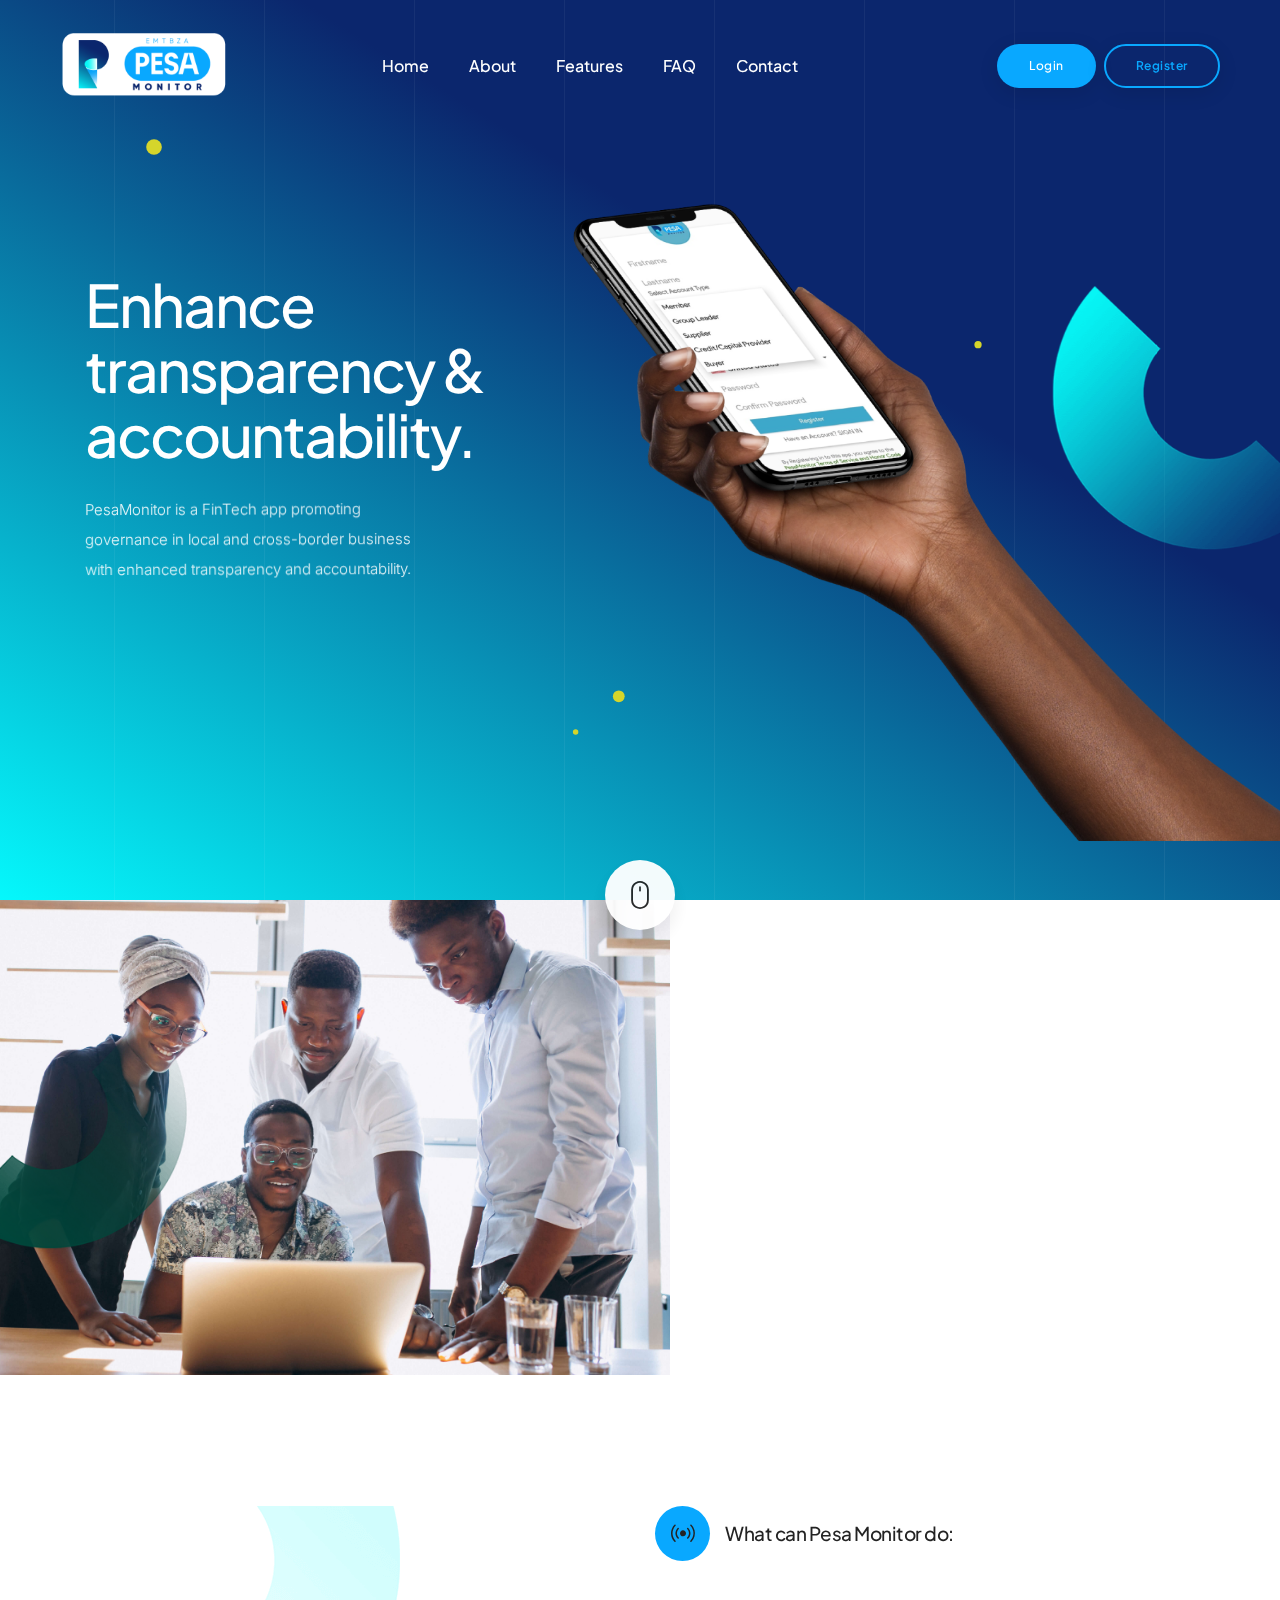
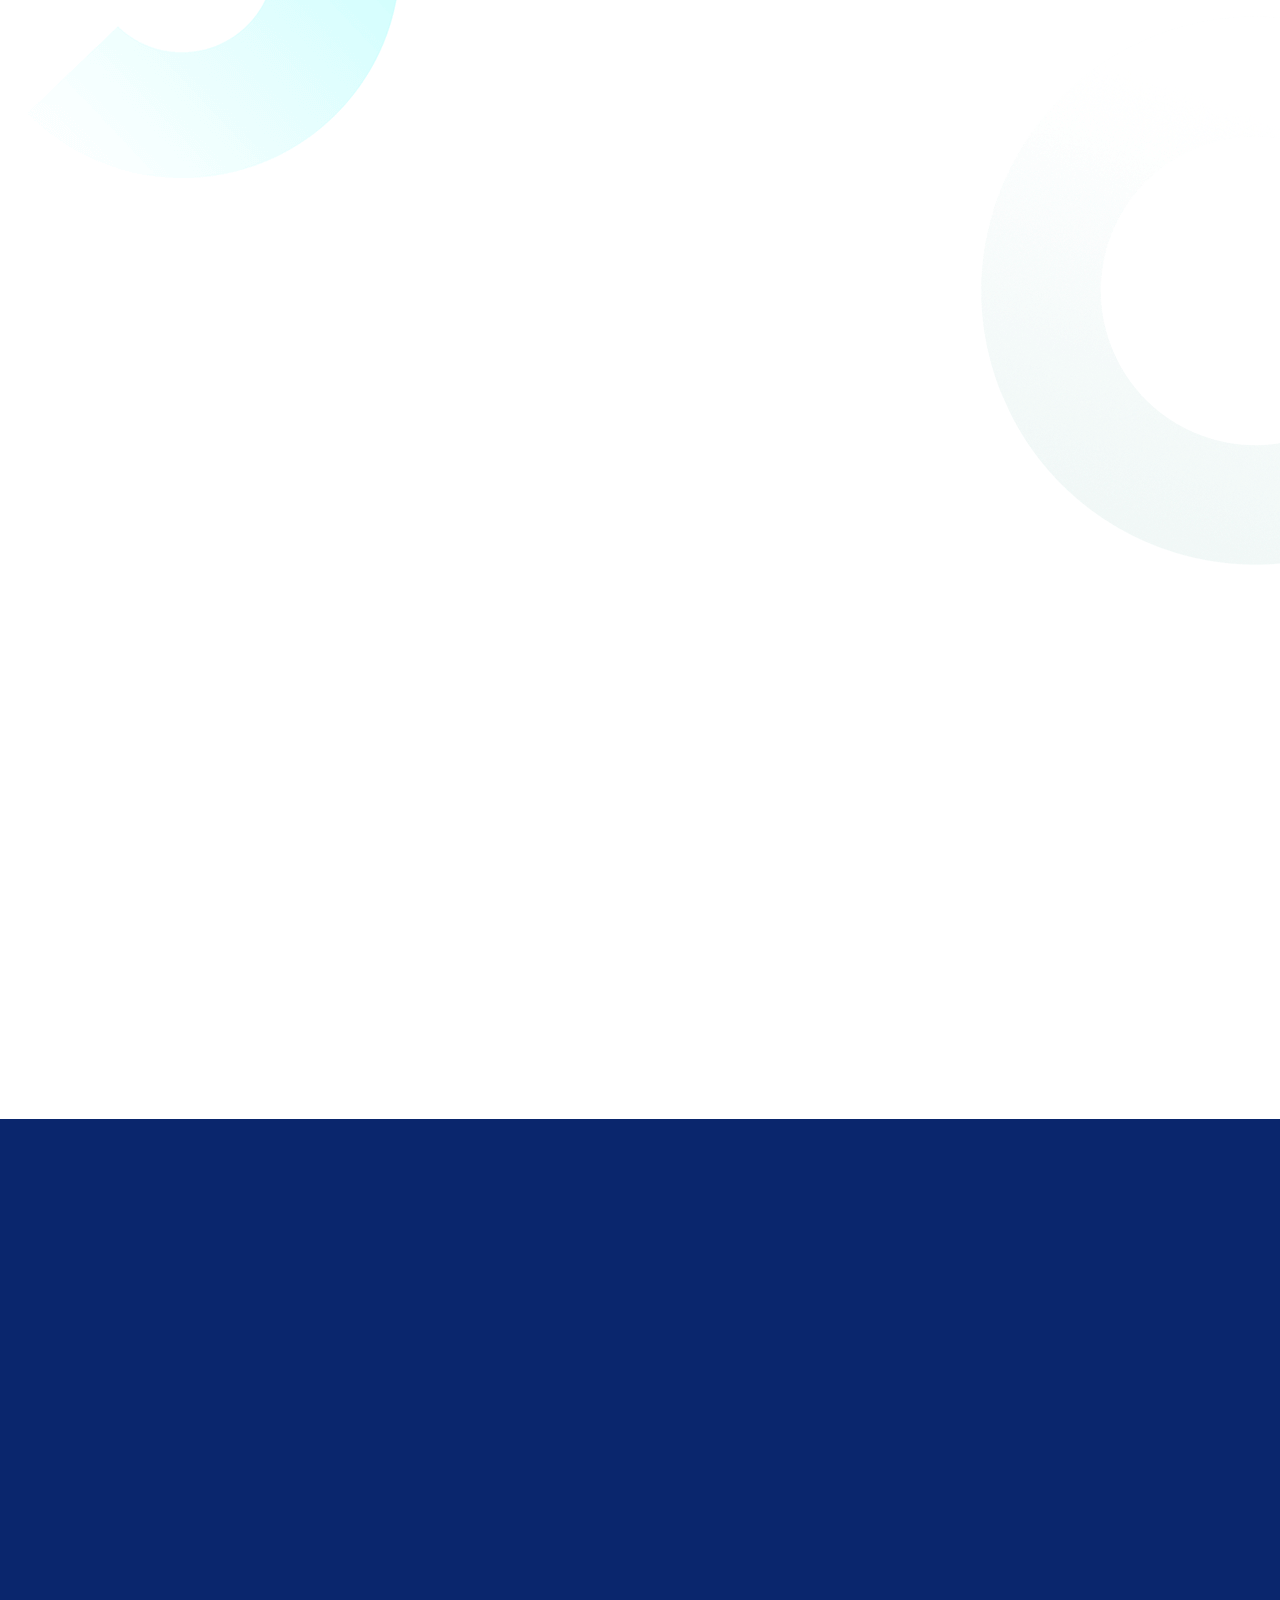
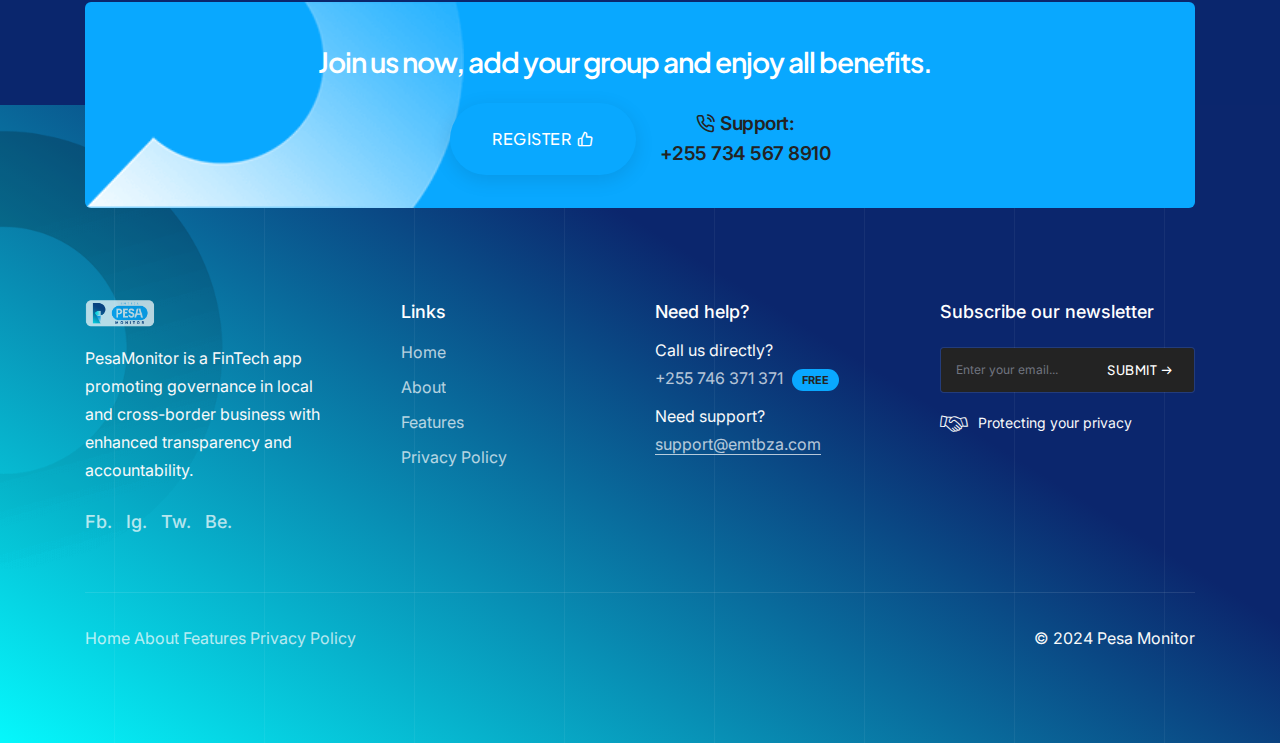
==== commit 677d5294: "New changes" ====
--- a/index.html
+++ b/index.html
@@ -8,7 +8,7 @@
         <meta name="viewport" content="width=device-width,initial-scale=1.0" />
         <meta name="description" content="Elevate your online presence with Crafto - a modern, versatile, multipurpose Bootstrap 5 responsive HTML5, SCSS template using highly creative 48+ ready demos.">
         <!-- favicon icon -->
-        <link rel="shortcut icon" href="images/favicon.png">
+        <link rel="shortcut icon" href="images/fav.png">
         <link rel="apple-touch-icon" href="images/apple-touch-icon-57x57.png">
         <link rel="apple-touch-icon" sizes="72x72" href="images/apple-touch-icon-72x72.png">
         <link rel="apple-touch-icon" sizes="114x114" href="images/apple-touch-icon-114x114.png">
